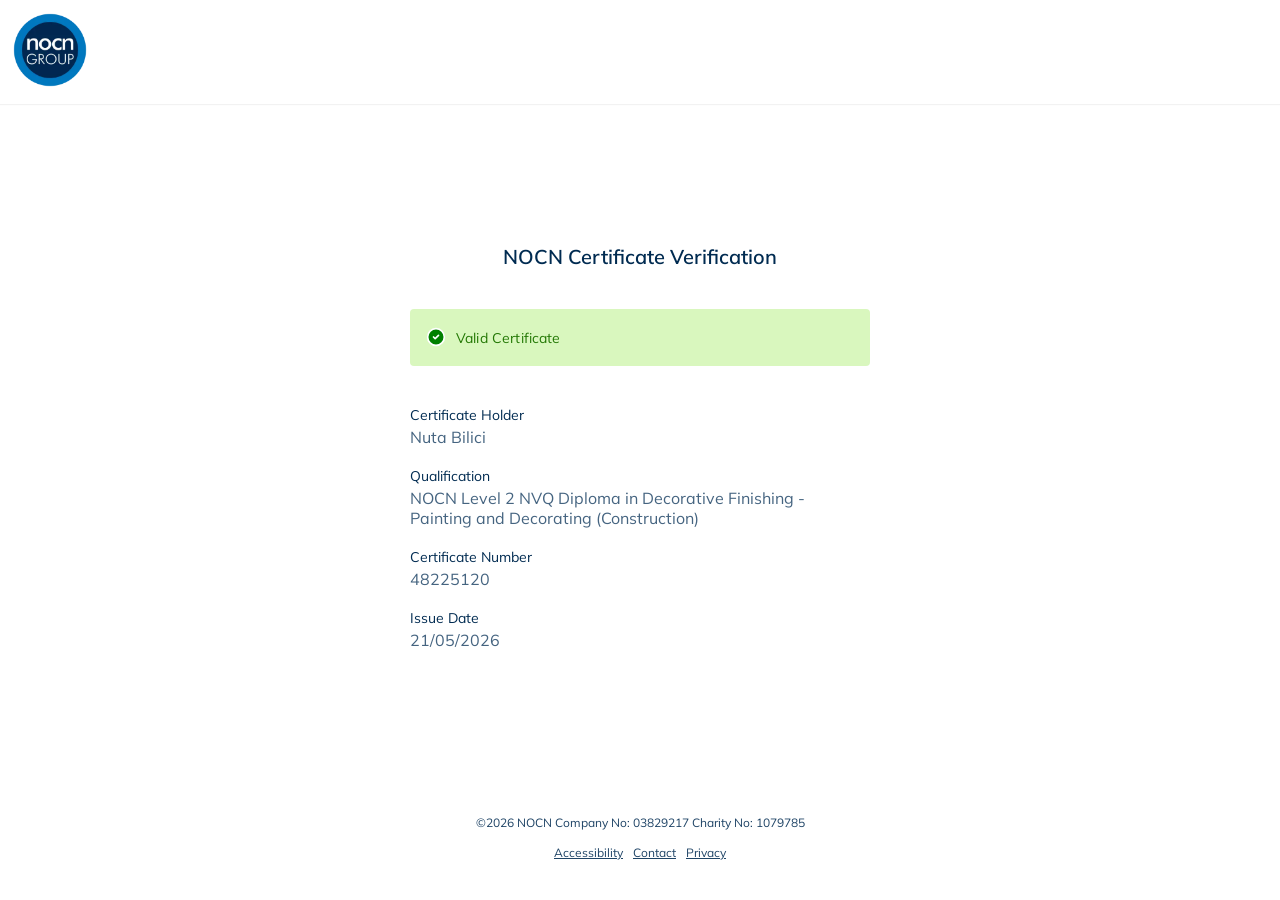
==== index.html @ 8bbffbc4 "first commit" ====
<!doctype html>
<html lang="en">

<head>
    <meta charset="utf-8">
    <meta name="viewport" content="width=device-width, initial-scale=1">
    <meta http-equiv="Cache-control" content="no-cache, no-store, must-revalidate">
    <meta http-equiv="Pragma" content="no-cache">

    <!-- CSRF Token -->
    <meta name="csrf-token" content="IvjKAOnIkhlOP3NR6N7XHKXRZJuuLX3iKxzXqNCx">

    <title>NOCN Hub</title>

    <meta name="theme-color" content="#000000" />
    <meta name="description" content="NOCN Hub" />
    <link rel="apple-touch-icon" href="logo192.png" />

    <!--
      manifest.json provides metadata used when your web app is installed on a
      user's mobile device or desktop. See https://developers.google.com/web/fundamentals/web-app-manifest/
    -->
    <link rel="manifest" href="https://nocn.org/manifest.json?v=1782245335" crossorigin=""/>

    <!-- Scripts -->
    <!-- <link rel="modulepreload" as="script" href="https://nocn.org/build/assets/main-DvKfc2eY.js" /> -->
    <!-- <script type="module" src="https://nocn.org/build/assets/main-DvKfc2eY.js"></script> -->
    <!-- Fonts -->
    <link rel="dns-prefetch" href="//fonts.gstatic.com">
    <link href="https://fonts.googleapis.com/css?family=Nunito" rel="stylesheet">

    <!-- Favicon -->
    <link rel="icon" href="https://nocn.org/favicon.ico" type="image/x-icon" />

    <!-- Styles -->
    <link rel="stylesheet" href="css/main-Cg-nZKky.css" />
    <link rel="stylesheet" href="css/global-e8cpUmUh.css" />
    <link rel="stylesheet" href="css/index-B5WuNk6I.css">
</head>

<body>
    <noscript>You need to enable JavaScript to run this app.</noscript>

    <div id="root">
        <div class="tw-flex tw-min-h-screen tw-flex-col">
            <div class="certificate-logo"><a href="/dashboard"><img src="/images/logoNOCN2022-KXe0ANKP.webp"
                        alt="corporative NOCN logo"></a></div>
            <div class="certificate-wrapper">
                <div class="certificate-content">
                    <h3 class="pagetitle certificate-pagetitle">NOCN Certificate Verification</h3>
                    <div>
                        <div class="alert-container alert-container-success">
                            <div class="icon"><svg xmlns="http://www.w3.org/2000/svg" width="20" height="20"
                                    viewBox="0 0 24 24" fill="green" stroke="white" stroke-width="2"
                                    stroke-linecap="round" stroke-linejoin="round"
                                    class="lucide lucide-circle-check tw-mx-auto">
                                    <circle cx="12" cy="12" r="10"></circle>
                                    <path d="m9 12 2 2 4-4"></path>
                                </svg></div>
                            <div class="alert-text">Valid Certificate</div>
                        </div>
                        <p class="field-name">Certificate Holder</p>
                        <p class="field-data">Nuta Bilici</p>
                        <p class="field-name">Qualification</p>
                        <p class="field-data">NOCN Level 2 NVQ Diploma in Decorative Finishing - Painting and Decorating (Construction)</p>
                        <p class="field-name">Certificate Number</p>
                        <p class="field-data">48225120</p>
                        <p class="field-name">Issue Date</p>
                        <p class="field-data">21/05/2026</p>
                    </div>
                </div>
            </div>
            <footer class="footer-clean-footer">
                <div class="footer-clean-wrapper">
                    <div class="footer-clean-footer-info">
                        <p class="footer-clean-company-info">©2026 NOCN Company No: 03829217 Charity No: 1079785</p>
                    </div>
                    <div class="footer-clean-legal-links"><a href="https://cpcs.nocn.org.uk/accessibility/"
                            target="_blank" rel="noopener noreferrer"
                            class="footer-clean-legal-links-anchor">Accessibility</a><a
                            href="https://www.nocn.org.uk/contact" target="_blank" rel="noopener noreferrer"
                            class="footer-clean-legal-links-anchor">Contact</a><a
                            href="https://cpcs.nocn.org.uk/privacy/" target="_blank" rel="noopener noreferrer"
                            class="footer-clean-legal-links-anchor">Privacy</a></div>
                </div>
            </footer>
            <div data-rht-toaster="" class="tw-z-50"
                style="position: fixed; z-index: 9999; inset: 16px; pointer-events: none;"></div>
            <div data-rht-toaster="" class="tw-z-50"
                style="position: fixed; z-index: 9999; inset: 16px; pointer-events: none;"></div>
        </div>
    </div>

    <!-- <script src="https://cc.cdn.civiccomputing.com/9/cookieControl-9.x.min.js"></script> -->
</body>

</html>
---- css/main-Cg-nZKky.css ----
@charset "UTF-8";@font-face{font-family:Mulish;src:url(../fonts/Mulish-VariableFont_wght-ChnKYEob.ttf) format("truetype");font-weight:400}body{font-family:Mulish,sans-serif;margin:0;-moz-osx-font-smoothing:grayscale;font-synthesis:none}.hub-page{flex:1}.container{box-sizing:border-box;margin:auto;max-width:1440px;padding:10px 15px;width:100%}#main{background-color:#ebebeb}.content-width{margin:auto;max-width:940px}.content-small-width{margin:auto;max-width:675px}#login{height:100vh;display:flex;flex-direction:column}.button{-webkit-appearance:button;background-color:#f57e20;border:none;border-radius:10px;box-shadow:0 3px 10px #00000040;color:#fff;display:block;font-family:Mulish;font-weight:700;font-variation-settings:"wght" 600;height:45px;margin:15px auto;max-width:400px;min-width:121px;outline:none;padding:0;width:100%}.button:not(:disabled){cursor:pointer}.button:disabled{background-color:#8a8a8f}.button::-moz-focus-inner{border:0}.button.back{background-color:#0076be}.button.no-style{border:none;background:none;box-shadow:none;height:auto;margin:auto 0!important;max-width:none;min-width:auto!important;outline:none;padding:5px;width:auto;color:#001629}.button a{align-items:center;border-radius:10px;color:#fff;display:flex;height:100%;justify-content:center;text-decoration:none;width:100%}@media screen and (min-width:768px){.button{max-width:170px;margin:15px 0}.button.auto-margin{margin-left:auto;margin-right:auto}}.card-element{align-items:flex-start;background-color:#fff;border:1px solid rgba(151,151,151,.3);display:flex;justify-content:space-between;padding:17px 21px 23px}.card-element .card-content{margin-right:40px;height:100%;display:flex;flex-direction:column;justify-content:space-between}.card-element .card-content h4{margin:0;font-family:Mulish;font-weight:700;font-variation-settings:"wght" 600;font-size:16px}.card-element .card-content p{margin:15px 0;font-size:14px}.card-element .card-content a{border-radius:3px;color:#0076be;line-height:17px;padding:10px 5px;text-decoration:none;transition:background-color .3s ease;width:-moz-max-content;width:max-content}.card-element .card-content a:hover{background-color:#eaeaea88;transition:background-color .3s ease}.card-element .image{border-radius:50%;height:48px;-o-object-fit:cover;object-fit:cover;width:48px}@media screen and (min-width:768px){.card-element{align-items:center}.card-element .card-content h4{margin-bottom:auto}.card-element .image{height:95px;width:95px}}.banner-content{align-items:center;color:#fff;display:flex;justify-content:center}.banner-content p{font-weight:700;overflow:hidden;text-overflow:ellipsis}.banner-content button{font-size:13px;height:30px;margin:10px 15px;min-width:90px;width:90px}.notif-wrapper{color:#001629}.notif-wrapper p{margin:0}.notif-wrapper .title{align-items:center;display:flex;justify-content:space-between;padding:10px 20px}.notif-wrapper .title span{align-items:center;color:#fff;background-color:#f57e20;border-radius:3px;display:flex;font-weight:600;justify-content:center;min-height:24px;min-width:24px}.notif-wrapper .notification-item{border-top:1px solid rgba(151,151,151,.3);padding:24px 20px}.notif-wrapper .notification-item p{margin:3px 0}.notif-wrapper .item-title{font-weight:700}.notif-wrapper .item-content{font-size:15px}.notif-wrapper .item-time{color:#8a8a8f;font-size:13px}.notif-wrapper .link{align-items:center;border-top:1px solid rgba(151,151,151,.3);bottom:15px;color:#0076be;display:flex;justify-content:center;left:15px;padding:20px;position:absolute;right:15px;text-decoration:none}@media screen and (min-width:768px){.notif-wrapper{background-color:#fff;box-shadow:0 4px 10px #0003;border-radius:8px}.notif-wrapper .link{position:relative;left:0;right:0;bottom:0}}.modal-content{color:#000f30;font-weight:600;line-height:24px}.modal-content h1{font-family:Mulish;font-weight:700;font-variation-settings:"wght" 600;font-size:26px;line-height:30px;text-align:center}.modal-content span{display:inline-block;margin:5px 0}.modal-content h4{font-family:Mulish;font-weight:700;font-variation-settings:"wght" 600}.modal-content a{color:#0076be}@media screen and (min-width:768px){.modal-content h1{font-size:52px;line-height:56px}}.counter-component{align-items:center;display:flex;justify-content:space-between}.counter-component .counter-display{padding:5px}.checkbox-label{position:relative}.checkbox-label>span{display:block;margin-left:25px;padding-left:10px;margin-top:5px}.checkbox-label>span:after{background:none;border-bottom:solid 3px #ffffff;border-left:solid 3px #ffffff;content:"";display:flex;height:5px;left:6px;position:absolute;top:7px;transform:rotate(-45deg) scale(0);transform-origin:center center;transition:transform .1s ease,opacity .1s ease;width:13px;cursor:pointer}.checkbox-label input[type=checkbox]{-webkit-appearance:none;-moz-appearance:none;appearance:none;border:2px solid rgba(151,151,151,.3);border-radius:2px;cursor:pointer;height:20px;width:20px;position:absolute;transition:all .5 ease}.checkbox-label input[type=checkbox]:focus{border-color:#f57e20}.checkbox-label input[type=checkbox]:checked{background-color:#f57e20;border-color:#f57e20}.checkbox-label input[type=checkbox]:checked+span:after{opacity:1;transform:rotate(-45deg) scale(.8)}.checkbox-label a{color:#00a7b8;font-weight:600}.error-wrapper{margin-top:5px}.error-wrapper svg{margin-right:10px}.error-wrapper p{margin-top:0;color:#d0021b;font-size:14px}.success-wrapper{margin-top:5px}.success-wrapper svg{margin-right:10px}.success-wrapper p{margin-top:0;color:green;font-size:14px}.radio-label{align-items:center;display:flex;justify-content:flex-start}.radio-label input[type=radio]{-webkit-appearance:none;-moz-appearance:none;appearance:none;border:2px solid rgba(151,151,151,.5);border-radius:50%;cursor:pointer;height:20px;margin:0 10px 0 0;outline:none;position:relative;width:20px}.radio-label input[type=radio]:checked:after{background-color:#f57e20;border-radius:50%;content:"";display:inline-flex;height:12px;left:2px;position:absolute;top:2px;width:12px}.radio-label span{padding-left:10px}.select{position:relative;display:inline-block;width:100%}.select select{display:inline-block;width:100%;cursor:pointer;padding:10px 15px;outline:0;border:none;border-radius:0;background:#ebebeb;-webkit-appearance:none;-moz-appearance:none;appearance:none;height:48px}.select select::-ms-expand{display:none}.select select:disabled{opacity:.5;pointer-events:none}.select select.error-message{border:1px solid #d0021b}.select .select-arrow{position:absolute;top:45px;right:15px;width:0px;height:0px;border:solid #000000;border-width:0 3px 3px 0;display:inline-block;padding:3px;transform:rotate(45deg);-webkit-transform:rotate(45deg)}.select select:disabled~.select-arrow{border-top-color:#ebebeb}.file-input{margin-bottom:14px}.file-input input[type=file]{display:none}.file-input .file-span{align-items:center;background-color:#0076be;border-radius:10px;box-shadow:0 3px 10px #00000059;color:#fff;cursor:pointer;display:flex;font-size:16px;justify-content:center;padding:9px 20px}.file-input .file-span:hover{background-color:#000f30}.file-input .file-span svg{margin-right:10px}.file-name{align-items:flex-start;border-bottom:1px solid #e0e0e0;color:#393939;display:flex;font-size:13px;justify-content:space-between;margin:0;padding:10px 5px}.file-name:first-of-type{margin-top:5px}.file-name.has-error{color:#d0021b}.file-name svg{cursor:pointer;font-size:16px;margin:0 5px;color:#d0021b}.remove-all-button{color:#d0021b}.drag-drop{box-sizing:border-box;background-color:#eaeaea;border:dashed #8a8a8f 2px;margin:0 auto;max-width:700px;padding:12px;width:100%}.drag-drop.in{background-color:#9797974d;border:dashed #8a8a8f 2px}.text-area{outline:none}.no-resizable{resize:none}.legacy-form:not(.create-event-form){width:100%}.legacy-form:not(.create-event-form)>*:not(.Row){margin:25px auto}.legacy-form:not(.create-event-form)>.TwoRows{grid-column-gap:30px}.legacy-form:not(.create-event-form)>.ThreeRows{margin:15px auto}.legacy-form:not(.create-event-form)>.Row,.legacy-form:not(.create-event-form)>.dropdown-container{margin:15px 0}.legacy-form:not(.create-event-form)>.Row{position:relative}.legacy-form:not(.create-event-form) label{font-size:14px;line-height:18px;position:relative}.legacy-form:not(.create-event-form) label:not(.checkbox-label):not(.radio-label){display:grid}.legacy-form:not(.create-event-form) input[type=number]::-webkit-outer-spin-button,.legacy-form:not(.create-event-form) input[type=number]::-webkit-inner-spin-button{-webkit-appearance:none;margin:0}.legacy-form:not(.create-event-form) input[type=number]{-moz-appearance:textfield}.legacy-form:not(.create-event-form) input:not([type=checkbox]):not([type=submit]):not([type=file]):not([type=radio]),.legacy-form:not(.create-event-form) textarea{background-color:#ebebeb;border:1px solid #ebebeb;padding:0 15px;height:48px;display:inline-block;font-size:14px;line-height:18px}.legacy-form:not(.create-event-form) input:not([type=checkbox]):not([type=submit]):not([type=file]):not([type=radio]):focus,.legacy-form:not(.create-event-form) textarea:focus{outline:none}.legacy-form:not(.create-event-form) input:not([type=checkbox]):not([type=submit]):not([type=file]):not([type=radio])::-webkit-input-placeholder,.legacy-form:not(.create-event-form) textarea::-webkit-input-placeholder{color:#002b5180;font-family:Mulish;font-size:14px}.legacy-form:not(.create-event-form) input:not([type=checkbox]):not([type=submit]):not([type=file]):not([type=radio]):-moz-placeholder,.legacy-form:not(.create-event-form) textarea:-moz-placeholder{color:#002b5180;font-family:Mulish;font-size:14px}.legacy-form:not(.create-event-form) input:not([type=checkbox]):not([type=submit]):not([type=file]):not([type=radio])::-moz-placeholder,.legacy-form:not(.create-event-form) textarea::-moz-placeholder{color:#002b5180;font-family:Mulish;font-size:14px}.legacy-form:not(.create-event-form) input:not([type=checkbox]):not([type=submit]):not([type=file]):not([type=radio]):-ms-input-placeholder,.legacy-form:not(.create-event-form) textarea:-ms-input-placeholder{color:#002b5180;font-family:Mulish;font-size:14px}.legacy-form:not(.create-event-form) input:not([type=checkbox]):not([type=submit]):not([type=file]):not([type=radio]).error-message,.legacy-form:not(.create-event-form) textarea.error-message{border:1px solid #d0021b}.legacy-form:not(.create-event-form) textarea{height:200px;padding:15px}.legacy-form:not(.create-event-form) .input-title{font-family:Mulish;font-weight:700;font-variation-settings:"wght" 600;font-size:14px;line-height:18px;padding-left:15px;margin-bottom:10px;margin-top:0;min-height:18px}.legacy-form:not(.create-event-form) .input-icon{background-color:#ebebeb;border:none;cursor:pointer;font-size:20px;height:48px;outline:none;position:absolute;right:1px;top:29px;width:50px}.legacy-form:not(.create-event-form) .input-icon:hover{background-color:#d8d8d8}.legacy-form:not(.create-event-form).auto-margin{margin-left:auto;margin-right:auto}@media screen and (min-width:768px){.legacy-form:not(.create-event-form)>*{max-width:none}}.textInput,.textAreaInput{justify-self:stretch;font-family:Mulish}.backend-message{align-items:flex-start;display:flex;justify-content:flex-start}.backend-message span{display:inline-block;margin-left:10px}.backend-message svg{color:#3ec462;font-size:20px}.backend-message svg.error-icon{color:#d0021b}.container .root .search-item .search-icon{background:url(../images/search_icon-D1pLUvwS.svg);background-size:cover;display:inline-block;height:15px;left:30px;position:absolute;top:22px;vertical-align:middle;width:15px}.confirm-payment-modal{text-align:center}.confirm-payment-modal h2{margin-top:0}.confirm-payment-modal .button{margin:25px auto}.decline-test-modal h2{margin-top:0}.decline-test-modal .button{margin:25px 25px 25px auto}.decline-test-modal textarea{width:95%;border:2px solid #000000;border-radius:10px;padding:1rem}.decline-test-modal label{display:block;text-align:left;margin-bottom:1rem;font-weight:900}.confirm-submit-test-modal{text-align:center}.confirm-submit-test-modal h2{margin-top:0}.confirm-submit-test-modal div .buttons{display:flex;justify-content:space-around;margin:1rem 1rem 0}.modal--inactive-user h2{margin-top:0;text-align:center}.modal--inactive-user p{margin-top:25px;text-align:center}.modal--inactive-user .button{margin:25px auto!important}.logout-modal{text-align:center}.logout-modal h2{margin-top:0}.order-container .pagetitle{margin-bottom:20px}.order-container .order-row{display:flex;align-items:center;justify-content:space-between;padding-top:15px}.order-container .order-row span:first-child{max-width:70%}.order-container .credit-note-row{color:#3ec462}.order-container .total-order{border-top:1px solid rgba(151,151,151,.3);font-weight:700;margin:15px 0}.order-container .apply-credit-notes{margin:2rem 0;font-weight:800;cursor:pointer;color:#0076be}.order-container .apply-credit-notes:hover{text-decoration:underline}.order-container .button{max-width:400px;margin:25px auto}.stripe-form .StripeElement{background-color:#ebebeb;padding:15px}.stripe-form .error{margin-bottom:5px}.stripe-form .error .StripeElement{border:1px solid #d0021b}.popover{background-color:#ebebeb;box-shadow:0 7px 10px 2px #0006;box-sizing:border-box;display:none;height:100%;min-height:calc(100vh - 170px);inset:108px 0 0;padding:15px;position:absolute;z-index:2}.popover .content-wrap{background-color:#fff;border:1px solid rgba(151,151,151,.3);height:100%}@media screen and (min-width:768px){.popover{background-color:#fff;border-radius:8px;box-shadow:0 4px 10px #0003;left:-214px;max-height:500px;min-height:auto;padding:0;top:calc(100% + 15px);width:260px}.popover:after{border-bottom:8px solid #ffffff;border-left:5px solid transparent;border-right:5px solid transparent;content:"";height:0;left:calc(100% - 27px);position:absolute;top:-8px;width:0}.popover .content-wrap{border-radius:8px;border:none}}.steps-wrap{display:flex;max-width:940px;margin:30px auto 50px;justify-content:space-between}.steps-wrap .form-step{display:flex;flex-direction:column;align-items:center;position:relative}.steps-wrap .form-step:first-of-type .step:before{content:none}.steps-wrap .form-step .step{align-items:center;background-color:#ebebeb;border-radius:50%;color:#fff;display:flex;height:36px;justify-content:center;margin-bottom:10px;width:36px}.steps-wrap .form-step .step:before{content:"";height:3px;background-color:#ebebeb;position:absolute;width:calc(100% - 36px);left:calc(-50% + 18px)}.steps-wrap .form-step :not(.step){display:none;color:#ebebeb;font-family:Mulish;font-weight:700;font-variation-settings:"wght" 600;font-size:12px;text-align:center}.steps-wrap .form-step.filled .step{background-color:#00a7b8}.steps-wrap .form-step.filled .step:before{background-color:#00a7b8}.steps-wrap .form-step.filled :not(.step){color:#00a7b8}@media(min-width:768px){.steps-wrap .form-step :not(.step){display:inline}}@media(min-width:992px){.steps-wrap .form-step :not(.step){font-size:14px}}.TwoRows,.Row,.ThreeRows{display:flex;flex-direction:column}.RowAlignEnd{display:flex;justify-content:center}@media screen and (min-width:768px){.TwoRows{display:grid;grid-template-columns:1fr 1fr;align-items:flex-start;grid-column-gap:20px}.ThreeRows{display:grid;grid-template-columns:1fr 1fr 1fr;grid-column-gap:20px}.Row{display:grid;grid-template-columns:1fr}.RowAlignEnd{display:grid;grid-template-columns:1fr;justify-items:end}}.container .root{width:100%;margin-bottom:20px}.container .root .search-item{padding:0 10px;position:relative}.container .root .search-item .search-field{background-color:#ebebeb;border:0px solid;border-radius:30px;box-sizing:border-box;height:40px;margin:10px 0;min-width:300px;outline:none;padding:20px 10px 20px 50px!important;position:relative;width:100%}.container .root .search-item .search-icon{background:url(../images/search_icon-D1pLUvwS.svg);background-size:cover;display:inline-block;height:15px;left:30px;position:absolute;top:22px;vertical-align:middle;width:15px}.container .titleSection{display:flex;flex-direction:column;background-color:#fff}.container .titleSection.true{background-color:#ebf4fa}.container .titleSection.true .pagetitle{font-family:Mulish}.container .titleSection .pagetitle{margin:15px 10px}.container .titleSection .title-wrapper{align-items:center;display:flex;justify-content:left}.container .titleSection .download-icon{color:#000000c4;cursor:pointer;padding:10px}.container .paper{width:calc(100vw - 30px);overflow-x:auto;overflow-y:inherit}.container thead th{border:none;font-family:Mulish;font-weight:700;font-variation-settings:"wght" 600;font-size:15px;padding:5px;position:relative}.container thead th:not(:first-of-type){min-width:150px}.container thead th:not(:first-of-type) span{color:#000f30!important}.container thead th:first-of-type{min-width:250px;padding:5px 15px}.container thead th:first-of-type span{min-width:auto}.container thead .tooltip:before{content:"";height:0px;width:0px;position:relative;border-right:solid 8px transparent;border-left:solid 8px transparent;border-bottom:solid 8px #ffffff;position:absolute;bottom:100%;left:calc(50% - 6px)}.container thead .tooltip{background-color:#fff;box-shadow:1px -3px 7px 1px #42424240;border-radius:3px;padding:3px;position:absolute;top:100%}.container thead .tooltip span{font-size:12px}.container thead .link svg{color:#00a7b8}.container tbody tr td:not(:first-of-type){padding-left:5px}.container tbody tr td .table-icon{margin-left:8px}.container tbody tr td .subText{color:#c8cbcf;margin-left:4px}.container tbody a{color:#000f30;font-size:16px}.container .table-selectable thead tr th:first-child,.container .table-selectable tbody tr td:first-child{width:4em;min-width:4em;max-width:4em;word-break:break-all}@media screen and (min-width:768px){.container .paper{width:100%}.container .titleSection{display:grid;grid-gap:10px;grid-template-columns:2fr 1fr;padding:15px 20px;justify-content:start;align-items:center}.container .titleSection .pagetitle{margin-left:0}.container thead tr{display:table-row}.container thead th:not(:first-of-type){min-width:auto}.container tbody tr{display:table-row;height:50px}.container tbody tr:hover{background-color:#e6f1f9}.container tbody colgroup{display:contents;vertical-align:middle}.container tbody colgroup td:first-of-type{width:180px}.container tbody colgroup td:first-of-type:before{content:none}.container tbody colgroup td:first-of-type:after{content:none}.container .modules-table thead th:last-of-type{display:table-cell}.container .modules-table tbody tr{display:table-row}.container .modules-table tbody tr a.link{border-right:1px solid #ffffff;padding-left:10px}}@media screen and (min-width:992px){.container .paper{margin-top:0}}.pagetitle{color:#0076be;margin:0;font-family:Mulish;font-weight:700;font-variation-settings:"wght" 600;font-size:20px}.pagetitle.invert{color:#fff}.page-subtitle{color:#001629;font-size:16px;margin:15px auto;max-width:940px;text-align:center;padding:0 15px}.page-subtitle.invert{color:#fff}.page-subtitle .link{color:#0076be;text-decoration:none;transition:background-color .3s ease;padding:10px 5px}.page-subtitle .link:hover{background-color:#eaeaea88;transition:background-color .3s ease}.toggle-text-wrapper .button{color:#0076be;text-decoration:underline}.toggle-text-wrapper pre{font-size:16px;font-family:Mulish;white-space:-moz-pre-wrap;white-space:-o-pre-wrap;white-space:pre-wrap;word-wrap:break-word}header .fa-search{color:#fff;font-size:16px;border:1px solid #ffffff;padding:12px;border-radius:50%}@media screen and (min-width:768px){header .search{align-items:center;display:flex;justify-content:flex-end}}header .menu-burger{-webkit-appearance:none;-moz-appearance:none;appearance:none;display:inline-block;cursor:pointer;background:no-repeat;border:none;margin-left:15px;outline:none}header .menu-burger .bar{background-color:#fff;height:3px;transition:all .5s ease;width:24px}header .menu-burger .bar+.bar{margin-top:5px}header .menu-wrap{background-color:#0076be;height:calc(100vh - 108px);inset:100% 0 0;position:absolute;width:100%;display:none}header .menu-wrap.empty{background-color:transparent}header .menu-container{padding-top:0}header .header-menu{align-items:center;display:flex;flex-direction:column;padding-top:20px}header .header-menu a{color:#fff;margin:8px 0;padding:10px;text-decoration:none;opacity:.6}header .header-menu a.active{opacity:1}@media screen and (min-width:768px){header .menu-burger{display:none}header .menu-wrap{display:block;height:auto;min-height:56px;position:inherit;top:0}header .menu-container{padding-bottom:0}header .header-menu{flex-direction:row;padding-top:0}}header.absolute-header .profile,header.absolute-header .contact{display:none}header .user-info{align-items:center;display:flex;justify-content:flex-end}header .user-info .icon-buttons{background:none;border:none;color:#fff;cursor:pointer;outline:none}header .user-info .show-popover+.popover{z-index:3;display:block}header .notifications.have-notifications:before{content:"";width:8px;height:8px;display:inline-block;background-color:#f57e20;border-radius:50%;position:absolute;right:71px}header .notifications .icon-buttons{font-size:22px}header .basket{display:none}header .basket .notifications:before{display:none}header .basket .notifications span{align-items:center;background-color:#f57e20;border-radius:50%;display:flex;font-size:12px;font-weight:700;height:18px;justify-content:center;left:55%;position:absolute;top:5%;width:18px}header .basket .link{align-items:center;display:flex;justify-content:center}header .profile{align-items:center;background-color:#000f30;display:none;height:100%;justify-content:flex-start;left:0;position:absolute;right:0;top:calc(100% + 100vh - 278px);font-size:22px;z-index:2}header .profile .icon-buttons{display:flex;margin-left:20px}header .profile .icon-buttons.show-popover{color:#001629;z-index:4}header .profile .icon-buttons p{align-items:flex-start;display:flex;flex-direction:column;justify-content:center;margin:0}header .profile img{border:1px solid #ffffff;border-radius:50%;height:50px;margin-right:15px;-o-object-fit:cover;object-fit:cover;width:50px}header .profile .popover{top:auto}header .contact{display:none;left:10px;position:absolute;right:10px;text-align:center;top:calc(100% + 100vh - 370px);z-index:1}header.login-header .contact{display:block;position:relative}header.login-header .contact .button{min-width:100px}@media screen and (min-width:768px){header .user-info>div{margin-left:25px}header .user-info .icon-buttons{border-radius:50%;height:47px;width:47px}header .notifications{position:relative}header .notifications.have-notifications:before{left:55%;top:20%}header .profile,header .contact{height:auto;display:inline-block;left:auto;padding-bottom:0;padding-top:0;position:relative;right:auto;top:0}header .basket{display:inline-block}header .profile{line-height:0;background:none}header .profile .icon-buttons{border:none;line-height:0;margin-left:0;padding:0}header .profile .icon-buttons p{display:none}header .profile img{height:45px;width:45px}header .profile .popover{top:calc(100% + 15px)}header.login-header .contact .button{min-width:121px}}header{color:#fff;position:relative}header .top-container{display:flex;align-items:center;justify-content:space-between}header .top-container>*{flex:1 0 33%}header .logo{align-items:center;display:flex;justify-content:center}header .logo a{display:inline-block}header .logo img{height:auto;max-width:70px;width:100%}header.login-header>*{flex:1 0 50%}header.login-header .logo{justify-content:flex-start}header.login-header .contact{left:0;right:0}header.login-header .user-info>div{margin-left:25px}header.login-header .top-container>*{flex:auto}@media screen and (min-width:768px){header .top-container{position:relative;align-items:stretch;display:grid;grid-template-columns:220px 2fr 1fr;grid-template-rows:115px;grid-template-areas:"logo search user-info"}header .search{grid-area:search}header .logo{grid-area:logo;justify-content:flex-start;left:0;right:0;z-index:2}header .logo img{max-width:120px}header .user-info{grid-area:user-info}header .header-menu{grid-area:menu}}footer{background:linear-gradient(to bottom,#021628,#012c52);color:#fff;padding:10px 0}footer .container{align-items:center;display:flex;flex-direction:column}footer .container>*{margin:10px 0}footer a{color:#fff;text-decoration:none}footer .logo{height:auto;width:100px;order:2}footer .footer-info{align-items:center;display:flex;flex-wrap:wrap;font-size:12px;justify-content:space-evenly;order:3}footer .footer-info p{margin:0;padding:5px 10px}footer .legal-links{display:inline-flex;flex-wrap:wrap;order:0}footer .legal-links a{box-sizing:border-box;flex:1 0 50%;font-size:13px;padding:5px;text-align:center}footer .socials{text-align:center;order:1}footer .socials p{margin-top:0;margin-bottom:10px}footer .socials a{margin:0 5px}@media screen and (min-width:768px){footer .container{align-items:flex-end;display:grid;grid-template-columns:1fr 400px}footer .logo{order:0}footer .footer-info{order:1}footer .legal-links{order:2;flex-wrap:nowrap;display:inline}footer .legal-links a{flex:auto;padding:0;text-align:left}footer .legal-links a+a{margin-left:20px}footer .socials{justify-self:flex-end;order:3;text-align:left}footer .socials p{margin-left:5px}}@media screen and (min-width:992px){footer .container{grid-template-columns:1fr 400px}footer .footer-info{justify-content:space-between}footer .footer-info p{padding:0 5px}}@media screen and (min-width:1200px){footer .container{grid-template-columns:140px 400px auto 220px}footer .legal-links{text-align:right}}.content-container{background-color:#eaeaea;padding:30px 0}.content-container .FormContainer{width:100%}.content-container .pagetitle{margin:20px auto 25px;text-align:center}.content-container .subtitle{text-align:center;margin:15px auto;max-width:550px}.content-container .container{min-height:400px;border:1px solid rgba(151,151,151,.3);background-color:#fff}@media screen and (min-width:768px){.content-container .container{min-height:600px}.content-container .FormContainer{margin:auto;max-width:550px}}.content-wrap.white-wrap{min-height:400px;border:1px solid rgba(151,151,151,.3);background-color:#fff;padding:10px 15px}.content-wrap.white-wrap .pagetitle{margin:20px auto 25px;text-align:center}.content-wrap.white-wrap .subtitle{text-align:center;margin:15px auto;max-width:940px}@media screen and (min-width:768px){.content-wrap.white-wrap{min-height:600px}}.homepage-screen .primary-content{text-align:center}.homepage-screen .secondary-content .button{margin:15px auto}.login-screen .FormContainer{display:flex;flex-direction:column}.login-screen .Row{position:relative}.login-screen .Row:nth-of-type(1){order:0}.login-screen .Row:nth-of-type(2){order:1}.login-screen .Row:nth-of-type(3){margin:0;order:2}.login-screen .Row:nth-of-type(4){order:4;text-align:center}.login-screen .Row:nth-of-type(4) .link{color:#0076be;text-align:center;text-decoration:none}.login-screen .Row:nth-of-type(5){margin-bottom:0;order:3}@media screen and (min-width:768px){.login-screen .container{min-height:600px}.login-screen .FormContainer{display:block;margin:auto;width:550px}.login-screen .Row:nth-of-type(3){display:inline-block;width:50%}.login-screen .Row:nth-of-type(4){display:inline-block;width:50%;order:3;text-align:right}.login-screen .Row:nth-of-type(4) .link{text-align:right}.login-screen .Row:nth-of-type(5){order:4}}.validation-list{list-style:none;padding:0}.validation-list li{display:flex;align-items:center;justify-content:flex-start}.validation-list li:before{content:"•";color:#00a7b8;font-weight:700;display:inline-block;width:1em}.validation-list li p{margin:10px 0}.validation-list li.valid{opacity:.4}.valid-password{align-items:center;display:flex;justify-content:flex-start}.valid-password svg{color:#3ec462;font-size:20px}.valid-password span{display:inline-block;margin-left:10px}.confirm-icon{color:#3ec462;font-size:20px;position:absolute;right:16px;top:40px}.confirm-icon .error-icon{color:#d0021b}.basket-container .order-info{background-color:#fff;border:1px solid rgba(151,151,151,.3);margin-top:20px;padding:10px 20px}.basket-container .order-info button{margin-top:25px;max-width:400px}.basket-container .basket-content{margin-top:35px}.basket-container .basket-content .pagetitle span{font-family:Mulish}.basket-container .basket-content .basket-info+.basket-info{border-top:1px solid rgba(151,151,151,.3)}.basket-container .basket-wrapper{margin-top:20px;background-color:#fff;border:1px solid rgba(151,151,151,.3);padding:0 20px}.basket-container .basket-spinner{color:#000f30;display:block;font-size:50px;margin:auto}@media screen and (min-width:768px){.basket-container .basket-content{margin-top:0}.basket-container>.container{display:grid;grid-column-gap:35px;grid-template-columns:1fr 1fr}.basket-container>.container .basket-content{grid-row:1}}.register-container .primary-content{text-align:center}.cwa-individual-student .FormContainer .Row,.cwa-individual-student .FormContainer .TwoRows,.cwa-individual-student .FormContainer .ThreeRows{margin:15px 0}.cwa-individual-student .FormContainer .Row>*+*,.cwa-individual-student .FormContainer .TwoRows>*+*{margin-top:15px}.cwa-individual-student .FormContainer .radio{margin:10px 0 10px 13px}.cwa-individual-student .FormContainer .add-student{background:transparent;border:none;box-shadow:none;color:#0076be;outline:none}.cwa-individual-student .FormContainer .delete-row{margin:0}.cwa-individual-student .FormContainer .delete-row .delete-student{background:transparent;border:none;box-shadow:none;color:#d0021b;margin-bottom:0;margin-left:auto;margin-top:0!important;text-align:right;outline:none}@media screen and (min-width:768px){.cwa-individual-student .FormContainer .submit-row{margin:15px auto}.cwa-individual-student .FormContainer .submit-row button+button{margin-left:auto}.cwa-individual-student .FormContainer .TwoRows>*+*{margin-top:0}.cwa-individual-student .FormContainer .add-student{margin-left:0}}.forename-list{display:grid;grid-template-columns:1fr;margin:30px auto;max-width:770px;grid-row-gap:20px;grid-column-gap:10px}.forename-list .student{color:#000f30}@media screen and (min-width:550px){.forename-list{grid-template-columns:1fr 1fr}}@media screen and (min-width:768px){.forename-list{grid-template-columns:1fr 1fr 1fr}}.error-message-row{margin:30px auto;max-width:940px}.resubmission-wrap{margin:30px auto;max-width:500px}.resubmission-wrap label{margin:.67em 0;max-width:-moz-max-content;max-width:max-content}.comment-wrap{margin:30px auto;max-width:500px}.comment-wrap label{display:grid}.comment-wrap textarea{margin-top:4px;font-family:Mulish;resize:vertical}.navigation{margin:15px auto;max-width:940px}@media screen and (min-width:768px){.navigation button+button{margin-left:auto}}.cwa-confirmation .file-wrapper{max-width:500px;margin:25px auto}.cwa-confirmation .RowAlignEnd{max-width:670px;margin:auto}.cwa-confirmation .error-wrapper p{margin:15px auto;text-align:center}.cpcs-confirmation .file-wrapper{max-width:500px;margin:25px auto}.cpcs-confirmation .RowAlignEnd{max-width:670px;margin:auto}.cpcs-confirmation .error-wrapper p{margin:15px auto;text-align:center}.cpcs-individual-student .selected-row p{margin:0;display:inline}.cpcs-individual-student .selected-row p:before{content:"";display:inline-block;width:4px;height:10px;border:solid #f57e20;border-width:0 2px 2px 0;transform:rotate(45deg);margin-right:10px;margin-left:4px}.cpcs-individual-student .selected-row p+p{margin-top:15px}.cpcs-individual-student .selected-row .cat-description{display:inline;margin-left:5px}.cpcs-individual-student .categories-list{margin-bottom:0}.cpcs-individual-student .categories-list svg{color:#f57e20;margin-right:8px}.marker-platform-questionnaire .counter-component{max-width:400px}.marker-platform-questionnaire .counter-component .counter-icon{font-size:24px}.marker-platform-questionnaire .counter-component .counter-display{background-color:#ebebeb;padding:10px 50px}.marker-platform-questionnaire .title-wrapper{display:flex;justify-content:flex-start}.marker-platform-questionnaire .title-wrapper h3.pagetitle{margin:0 auto 0 0!important;padding:20px 0 25px}.marker-platform-questionnaire .question-image{height:auto;max-width:100%;display:block;margin:0 auto;padding:2rem 0}.marker-platform-questionnaire .details-title{font-family:Mulish;font-size:20px;margin:20px 0 25px}.marker-platform-questionnaire .details-wrapper .scoring-values{color:#8a8a8f}.marker-platform-questionnaire .details-wrapper .scoring-values span:first-of-type{color:#000}.marker-platform-questionnaire .image-container :first-child{margin-bottom:24px}.marker-platform-questionnaire .details-container :nth-child(9){margin-bottom:24px}@media screen and (min-width:992px){.marker-platform-questionnaire .content-wrap{padding-left:45px;padding-right:45px}.marker-platform-questionnaire .pagetitle{text-align:left!important}.marker-platform-questionnaire .questionnaire-wrap{display:grid;grid-column-gap:45px;grid-template-columns:1fr 340px}.marker-platform-questionnaire .image-wrapper{height:-moz-fit-content;height:fit-content;position:sticky;top:0}.marker-platform-questionnaire .details-wrapper{border-left:1px solid #ebebeb;padding-bottom:30px;margin-bottom:25px;padding-left:45px}.marker-platform-questionnaire .details-title:first-of-type{margin-top:20px}.marker-platform-questionnaire .counter-component{max-width:230px}}.marker-platform-questionnaire .image-note{color:#8a8a8f}.marker-platform .nr-message{color:#d0021b}.marker-platform-confirmQA .link{border-radius:3px;color:#0076be!important;line-height:17px;padding:10px 5px;text-decoration:none;transition:background-color .3s ease;width:-moz-max-content;width:max-content}.marker-platform-confirmQA .link:hover{background-color:#eaeaea88;transition:background-color .3s ease}.marker-platform-confirmQA .d-flex{display:flex;justify-content:space-between}.marker-platform-confirmQA .d-flex.center{margin:auto;max-width:775px}.marker-platform-confirmQA .right-column{display:flex;justify-content:space-between;width:50%}.sage-payment .order-wrapper{max-width:600px;margin:55px auto}.sage-payment .order-row{display:flex;align-items:center;justify-content:space-between;padding-top:15px}.sage-payment .credit-note-row{color:#3ec462}.sage-payment .total-order,.sage-payment .order-title{font-weight:700;margin:15px 0}.sage-payment .total-order{border-top:1px solid rgba(151,151,151,.3)}.sage-payment .stripe-form{margin-top:35px}.sage-invoices .screen-title{margin:20px auto 25px;text-align:center}.invoices-tabs .invoices-spinner{color:#000f30;display:block;font-size:50px;margin:50px auto 25px}.invoices-tabs .order-container{background-color:#fff;border:1px solid rgba(151,151,151,.3);margin-bottom:25px;margin-top:20px;padding:20px}.invoices-tabs .primary-content{margin-bottom:25px}.invoices-tabs .primary-content .items{font-family:Mulish;font-weight:400;font-variation-settings:"wght" 400}.invoices-tabs .status{display:flex;align-items:center}.invoices-tabs .status:before{content:"";display:inline-block;background-color:#ff5660;width:8px;height:8px;border-radius:50%;margin-right:8px;margin-top:-3px}.invoices-tabs .status.current:before{background-color:#00a7b8}@media screen and (min-width:992px){.invoices-tabs .tab-content{display:flex;flex-direction:row-reverse;align-items:flex-start}.invoices-tabs .order-container{margin-bottom:20px;margin-left:25px;margin-top:0;min-width:230px}}@media screen and (min-width:1024px){.invoices-tabs .order-container{min-width:260px}}@media screen and (min-width:1200px){.invoices-tabs .order-container{min-width:350px}}.dlb-screen{position:absolute;top:0;right:0;width:100%;transition:all .25s cubic-bezier(0,0,.2,1) 10ms}.dlb-screen header{margin:0;background:#fff;color:#000}.dlb-screen-layout{padding:20px}.ecerts-screen table a{text-decoration:underline}.external-login-container .container{display:flex;justify-content:center;align-items:center}.external-login-container .container h1{margin-top:0}
---- css/global-e8cpUmUh.css ----
*,:before,:after{--tw-border-spacing-x: 0;--tw-border-spacing-y: 0;--tw-translate-x: 0;--tw-translate-y: 0;--tw-rotate: 0;--tw-skew-x: 0;--tw-skew-y: 0;--tw-scale-x: 1;--tw-scale-y: 1;--tw-pan-x: ;--tw-pan-y: ;--tw-pinch-zoom: ;--tw-scroll-snap-strictness: proximity;--tw-gradient-from-position: ;--tw-gradient-via-position: ;--tw-gradient-to-position: ;--tw-ordinal: ;--tw-slashed-zero: ;--tw-numeric-figure: ;--tw-numeric-spacing: ;--tw-numeric-fraction: ;--tw-ring-inset: ;--tw-ring-offset-width: 0px;--tw-ring-offset-color: #fff;--tw-ring-color: rgb(0 119 190 / .5);--tw-ring-offset-shadow: 0 0 #0000;--tw-ring-shadow: 0 0 #0000;--tw-shadow: 0 0 #0000;--tw-shadow-colored: 0 0 #0000;--tw-blur: ;--tw-brightness: ;--tw-contrast: ;--tw-grayscale: ;--tw-hue-rotate: ;--tw-invert: ;--tw-saturate: ;--tw-sepia: ;--tw-drop-shadow: ;--tw-backdrop-blur: ;--tw-backdrop-brightness: ;--tw-backdrop-contrast: ;--tw-backdrop-grayscale: ;--tw-backdrop-hue-rotate: ;--tw-backdrop-invert: ;--tw-backdrop-opacity: ;--tw-backdrop-saturate: ;--tw-backdrop-sepia: ;--tw-contain-size: ;--tw-contain-layout: ;--tw-contain-paint: ;--tw-contain-style: }::backdrop{--tw-border-spacing-x: 0;--tw-border-spacing-y: 0;--tw-translate-x: 0;--tw-translate-y: 0;--tw-rotate: 0;--tw-skew-x: 0;--tw-skew-y: 0;--tw-scale-x: 1;--tw-scale-y: 1;--tw-pan-x: ;--tw-pan-y: ;--tw-pinch-zoom: ;--tw-scroll-snap-strictness: proximity;--tw-gradient-from-position: ;--tw-gradient-via-position: ;--tw-gradient-to-position: ;--tw-ordinal: ;--tw-slashed-zero: ;--tw-numeric-figure: ;--tw-numeric-spacing: ;--tw-numeric-fraction: ;--tw-ring-inset: ;--tw-ring-offset-width: 0px;--tw-ring-offset-color: #fff;--tw-ring-color: rgb(0 119 190 / .5);--tw-ring-offset-shadow: 0 0 #0000;--tw-ring-shadow: 0 0 #0000;--tw-shadow: 0 0 #0000;--tw-shadow-colored: 0 0 #0000;--tw-blur: ;--tw-brightness: ;--tw-contrast: ;--tw-grayscale: ;--tw-hue-rotate: ;--tw-invert: ;--tw-saturate: ;--tw-sepia: ;--tw-drop-shadow: ;--tw-backdrop-blur: ;--tw-backdrop-brightness: ;--tw-backdrop-contrast: ;--tw-backdrop-grayscale: ;--tw-backdrop-hue-rotate: ;--tw-backdrop-invert: ;--tw-backdrop-opacity: ;--tw-backdrop-saturate: ;--tw-backdrop-sepia: ;--tw-contain-size: ;--tw-contain-layout: ;--tw-contain-paint: ;--tw-contain-style: }input:where([type=text]),input:where(:not([type])),input:where([type=email]),input:where([type=url]),input:where([type=password]),input:where([type=number]),input:where([type=date]),input:where([type=datetime-local]),input:where([type=month]),input:where([type=search]),input:where([type=tel]),input:where([type=time]),input:where([type=week]),select:where([multiple]),textarea,select{-webkit-appearance:none;-moz-appearance:none;appearance:none;background-color:#fff;border-color:#6b7280;border-width:1px;border-radius:0;padding:.5rem .75rem;font-size:1rem;line-height:1.5rem;--tw-shadow: 0 0 #0000}input:where([type=text]):focus,input:where(:not([type])):focus,input:where([type=email]):focus,input:where([type=url]):focus,input:where([type=password]):focus,input:where([type=number]):focus,input:where([type=date]):focus,input:where([type=datetime-local]):focus,input:where([type=month]):focus,input:where([type=search]):focus,input:where([type=tel]):focus,input:where([type=time]):focus,input:where([type=week]):focus,select:where([multiple]):focus,textarea:focus,select:focus{outline:2px solid transparent;outline-offset:2px;--tw-ring-inset: var(--tw-empty, );--tw-ring-offset-width: 0px;--tw-ring-offset-color: #fff;--tw-ring-color: #006cad;--tw-ring-offset-shadow: var(--tw-ring-inset) 0 0 0 var(--tw-ring-offset-width) var(--tw-ring-offset-color);--tw-ring-shadow: var(--tw-ring-inset) 0 0 0 calc(1px + var(--tw-ring-offset-width)) var(--tw-ring-color);box-shadow:var(--tw-ring-offset-shadow),var(--tw-ring-shadow),var(--tw-shadow);border-color:#006cad}input::-moz-placeholder,textarea::-moz-placeholder{color:#6b7280;opacity:1}input::placeholder,textarea::placeholder{color:#6b7280;opacity:1}::-webkit-datetime-edit-fields-wrapper{padding:0}::-webkit-date-and-time-value{min-height:1.5em;text-align:inherit}::-webkit-datetime-edit{display:inline-flex}::-webkit-datetime-edit,::-webkit-datetime-edit-year-field,::-webkit-datetime-edit-month-field,::-webkit-datetime-edit-day-field,::-webkit-datetime-edit-hour-field,::-webkit-datetime-edit-minute-field,::-webkit-datetime-edit-second-field,::-webkit-datetime-edit-millisecond-field,::-webkit-datetime-edit-meridiem-field{padding-top:0;padding-bottom:0}select{background-image:url("data:image/svg+xml,%3csvg xmlns='http://www.w3.org/2000/svg' fill='none' viewBox='0 0 20 20'%3e%3cpath stroke='%236b7280' stroke-linecap='round' stroke-linejoin='round' stroke-width='1.5' d='M6 8l4 4 4-4'/%3e%3c/svg%3e");background-position:right .5rem center;background-repeat:no-repeat;background-size:1.5em 1.5em;padding-right:2.5rem;-webkit-print-color-adjust:exact;print-color-adjust:exact}select:where([multiple]),select:where([size]:not([size="1"])){background-image:initial;background-position:initial;background-repeat:unset;background-size:initial;padding-right:.75rem;-webkit-print-color-adjust:unset;print-color-adjust:unset}input:where([type=checkbox]),input:where([type=radio]){-webkit-appearance:none;-moz-appearance:none;appearance:none;padding:0;-webkit-print-color-adjust:exact;print-color-adjust:exact;display:inline-block;vertical-align:middle;background-origin:border-box;-webkit-user-select:none;-moz-user-select:none;user-select:none;flex-shrink:0;height:1rem;width:1rem;color:#006cad;background-color:#fff;border-color:#6b7280;border-width:1px;--tw-shadow: 0 0 #0000}input:where([type=checkbox]){border-radius:0}input:where([type=radio]){border-radius:100%}input:where([type=checkbox]):focus,input:where([type=radio]):focus{outline:2px solid transparent;outline-offset:2px;--tw-ring-inset: var(--tw-empty, );--tw-ring-offset-width: 2px;--tw-ring-offset-color: #fff;--tw-ring-color: #006cad;--tw-ring-offset-shadow: var(--tw-ring-inset) 0 0 0 var(--tw-ring-offset-width) var(--tw-ring-offset-color);--tw-ring-shadow: var(--tw-ring-inset) 0 0 0 calc(2px + var(--tw-ring-offset-width)) var(--tw-ring-color);box-shadow:var(--tw-ring-offset-shadow),var(--tw-ring-shadow),var(--tw-shadow)}input:where([type=checkbox]):checked,input:where([type=radio]):checked{border-color:transparent;background-color:currentColor;background-size:100% 100%;background-position:center;background-repeat:no-repeat}input:where([type=checkbox]):checked{background-image:url("data:image/svg+xml,%3csvg viewBox='0 0 16 16' fill='white' xmlns='http://www.w3.org/2000/svg'%3e%3cpath d='M12.207 4.793a1 1 0 010 1.414l-5 5a1 1 0 01-1.414 0l-2-2a1 1 0 011.414-1.414L6.5 9.086l4.293-4.293a1 1 0 011.414 0z'/%3e%3c/svg%3e")}@media(forced-colors:active){input:where([type=checkbox]):checked{-webkit-appearance:auto;-moz-appearance:auto;appearance:auto}}input:where([type=radio]):checked{background-image:url("data:image/svg+xml,%3csvg viewBox='0 0 16 16' fill='white' xmlns='http://www.w3.org/2000/svg'%3e%3ccircle cx='8' cy='8' r='3'/%3e%3c/svg%3e")}@media(forced-colors:active){input:where([type=radio]):checked{-webkit-appearance:auto;-moz-appearance:auto;appearance:auto}}input:where([type=checkbox]):checked:hover,input:where([type=checkbox]):checked:focus,input:where([type=radio]):checked:hover,input:where([type=radio]):checked:focus{border-color:transparent;background-color:currentColor}input:where([type=checkbox]):indeterminate{background-image:url("data:image/svg+xml,%3csvg xmlns='http://www.w3.org/2000/svg' fill='none' viewBox='0 0 16 16'%3e%3cpath stroke='white' stroke-linecap='round' stroke-linejoin='round' stroke-width='2' d='M4 8h8'/%3e%3c/svg%3e");border-color:transparent;background-color:currentColor;background-size:100% 100%;background-position:center;background-repeat:no-repeat}@media(forced-colors:active){input:where([type=checkbox]):indeterminate{-webkit-appearance:auto;-moz-appearance:auto;appearance:auto}}input:where([type=checkbox]):indeterminate:hover,input:where([type=checkbox]):indeterminate:focus{border-color:transparent;background-color:currentColor}input:where([type=file]){background:unset;border-color:inherit;border-width:0;border-radius:0;padding:0;font-size:unset;line-height:inherit}input:where([type=file]):focus{outline:1px solid ButtonText;outline:1px auto -webkit-focus-ring-color}:root{--background: 0 0% 100%;--foreground: 222.2 84% 4.9%;--card: 0 0% 100%;--card-foreground: 222.2 84% 4.9%;--popover: 0 0% 100%;--popover-foreground: 222.2 84% 4.9%;--primary: 202, 100%, 37%;--primary-foreground: 210 40% 98%;--secondary: 210 40% 96.1%;--secondary-foreground: 222.2 47.4% 11.2%;--muted: 210 40% 96.1%;--muted-foreground: 215.4 16.3% 46.9%;--accent: 210 40% 96.1%;--accent-foreground: 222.2 47.4% 11.2%;--destructive: 0 84.2% 60.2%;--destructive-foreground: 210 40% 98%;--border: 202, 100%, 37%;--input: 214.3 31.8% 91.4%;--ring: 202, 100%, 37%;--radius: .5rem;--sidebar-background: 0 0% 98%;--sidebar-foreground: 240 5.3% 26.1%;--sidebar-primary: 240 5.9% 10%;--sidebar-primary-foreground: 0 0% 98%;--sidebar-accent: 240 4.8% 95.9%;--sidebar-accent-foreground: 240 5.9% 10%;--sidebar-border: 220 13% 91%;--sidebar-ring: 217.2 91.2% 59.8%}body[style]{margin-right:0!important}.tw-recursive-anchor>*>*>*>a{--tw-text-opacity: 1;color:rgb(0 119 190 / var(--tw-text-opacity, 1))}.tw-recursive-anchor>*>*>a{--tw-text-opacity: 1;color:rgb(0 119 190 / var(--tw-text-opacity, 1))}.tw-recursive-anchor>*>a{--tw-text-opacity: 1;color:rgb(0 119 190 / var(--tw-text-opacity, 1))}.tw-recursive-li>ol>li{margin-left:1.25rem}.tw-recursive-li>ol{padding:0}.tw-recursive-li>ul>li{margin-left:1.25rem}.tw-recursive-li>ul{margin:0;padding:0}.dark{--sidebar-background: 240 5.9% 10%;--sidebar-foreground: 240 4.8% 95.9%;--sidebar-primary: 224.3 76.3% 48%;--sidebar-primary-foreground: 0 0% 100%;--sidebar-accent: 240 3.7% 15.9%;--sidebar-accent-foreground: 240 4.8% 95.9%;--sidebar-border: 240 3.7% 15.9%;--sidebar-ring: 217.2 91.2% 59.8%}.tw-sr-only{position:absolute;width:1px;height:1px;padding:0;margin:-1px;overflow:hidden;clip:rect(0,0,0,0);white-space:nowrap;border-width:0}.tw-pointer-events-none{pointer-events:none}.tw-visible{visibility:visible}.tw-invisible{visibility:hidden}.tw-static{position:static}.tw-fixed{position:fixed}.tw-absolute{position:absolute}.tw-relative{position:relative}.tw-sticky{position:sticky}.tw-inset-0{inset:0}.tw-inset-x-0{left:0;right:0}.tw-inset-y-0{top:0;bottom:0}.tw-bottom-0{bottom:0}.tw-left-0{left:0}.tw-left-1{left:.25rem}.tw-left-2{left:.5rem}.tw-left-3{left:.75rem}.tw-left-3\.5{left:.875rem}.tw-left-4{left:1rem}.tw-right-0{right:0}.tw-right-1{right:.25rem}.tw-right-10{right:2.5rem}.tw-right-2{right:.5rem}.tw-right-3{right:.75rem}.tw-right-4{right:1rem}.tw-top-0{top:0}.tw-top-1{top:.25rem}.tw-top-1\.5{top:.375rem}.tw-top-2{top:.5rem}.tw-top-3\.5{top:.875rem}.tw-top-4{top:1rem}.tw-z-10{z-index:10}.tw-z-20{z-index:20}.tw-z-50{z-index:50}.tw-col-span-1{grid-column:span 1 / span 1}.tw-col-span-2{grid-column:span 2 / span 2}.tw-col-span-full{grid-column:1 / -1}.\!tw-m-0{margin:0!important}.tw-m-0{margin:0}.tw-m-2{margin:.5rem}.tw-m-3{margin:.75rem}.tw-m-4{margin:1rem}.tw-m-5{margin:1.25rem}.tw-m-auto{margin:auto}.tw-m-px{margin:1px}.\!tw-my-0{margin-top:0!important;margin-bottom:0!important}.\!tw-my-10{margin-top:2.5rem!important;margin-bottom:2.5rem!important}.-tw-mx-1{margin-left:-.25rem;margin-right:-.25rem}.-tw-mx-4{margin-left:-1rem;margin-right:-1rem}.tw--mx-1{margin-left:-.25rem;margin-right:-.25rem}.tw-mx-2{margin-left:.5rem;margin-right:.5rem}.tw-mx-4{margin-left:1rem;margin-right:1rem}.tw-mx-auto{margin-left:auto;margin-right:auto}.tw-my-0{margin-top:0;margin-bottom:0}.tw-my-1{margin-top:.25rem;margin-bottom:.25rem}.tw-my-10{margin-top:2.5rem;margin-bottom:2.5rem}.tw-my-12{margin-top:3rem;margin-bottom:3rem}.tw-my-2{margin-top:.5rem;margin-bottom:.5rem}.tw-my-20{margin-top:5rem;margin-bottom:5rem}.tw-my-3{margin-top:.75rem;margin-bottom:.75rem}.tw-my-4{margin-top:1rem;margin-bottom:1rem}.tw-my-5{margin-top:1.25rem;margin-bottom:1.25rem}.tw-my-6{margin-top:1.5rem;margin-bottom:1.5rem}.tw-my-8{margin-top:2rem;margin-bottom:2rem}.\!tw-mb-10{margin-bottom:2.5rem!important}.-tw-ml-2{margin-left:-.5rem}.-tw-mr-4{margin-right:-1rem}.-tw-mt-2{margin-top:-.5rem}.tw--mt-px{margin-top:-1px}.tw-mb-0{margin-bottom:0}.tw-mb-1{margin-bottom:.25rem}.tw-mb-1\.5{margin-bottom:.375rem}.tw-mb-10{margin-bottom:2.5rem}.tw-mb-12{margin-bottom:3rem}.tw-mb-2{margin-bottom:.5rem}.tw-mb-3{margin-bottom:.75rem}.tw-mb-3\.5{margin-bottom:.875rem}.tw-mb-4{margin-bottom:1rem}.tw-mb-5{margin-bottom:1.25rem}.tw-mb-6{margin-bottom:1.5rem}.tw-mb-7{margin-bottom:1.75rem}.tw-mb-8{margin-bottom:2rem}.tw-ml-1{margin-left:.25rem}.tw-ml-2{margin-left:.5rem}.tw-ml-3{margin-left:.75rem}.tw-ml-4{margin-left:1rem}.tw-ml-5{margin-left:1.25rem}.tw-ml-6{margin-left:1.5rem}.tw-ml-8{margin-left:2rem}.tw-ml-auto{margin-left:auto}.tw-mr-0\.5{margin-right:.125rem}.tw-mr-1{margin-right:.25rem}.tw-mr-2{margin-right:.5rem}.tw-mr-2\.5{margin-right:.625rem}.tw-mr-3{margin-right:.75rem}.tw-mr-3\.5{margin-right:.875rem}.tw-mr-4{margin-right:1rem}.tw-mr-5{margin-right:1.25rem}.tw-mr-6{margin-right:1.5rem}.tw-mr-8{margin-right:2rem}.tw-mt-0{margin-top:0}.tw-mt-0\.5{margin-top:.125rem}.tw-mt-1{margin-top:.25rem}.tw-mt-1\.5{margin-top:.375rem}.tw-mt-10{margin-top:2.5rem}.tw-mt-11{margin-top:2.75rem}.tw-mt-12{margin-top:3rem}.tw-mt-14{margin-top:3.5rem}.tw-mt-16{margin-top:4rem}.tw-mt-2{margin-top:.5rem}.tw-mt-2\.5{margin-top:.625rem}.tw-mt-3{margin-top:.75rem}.tw-mt-4{margin-top:1rem}.tw-mt-5{margin-top:1.25rem}.tw-mt-6{margin-top:1.5rem}.tw-mt-8{margin-top:2rem}.tw-mt-\[10px\]{margin-top:10px}.tw-mt-auto{margin-top:auto}.tw-box-border{box-sizing:border-box}.tw-line-clamp-1{overflow:hidden;display:-webkit-box;-webkit-box-orient:vertical;-webkit-line-clamp:1}.tw-line-clamp-4{overflow:hidden;display:-webkit-box;-webkit-box-orient:vertical;-webkit-line-clamp:4}.tw-block{display:block}.tw-inline-block{display:inline-block}.tw-flex{display:flex}.tw-inline-flex{display:inline-flex}.tw-grid{display:grid}.tw-hidden{display:none}.tw-aspect-square{aspect-ratio:1 / 1}.tw-size-4{width:1rem;height:1rem}.tw-h-0{height:0px}.tw-h-10{height:2.5rem}.tw-h-11{height:2.75rem}.tw-h-12{height:3rem}.tw-h-16{height:4rem}.tw-h-2{height:.5rem}.tw-h-2\.5{height:.625rem}.tw-h-24{height:6rem}.tw-h-3{height:.75rem}.tw-h-3\.5{height:.875rem}.tw-h-32{height:8rem}.tw-h-4{height:1rem}.tw-h-48{height:12rem}.tw-h-5{height:1.25rem}.tw-h-6{height:1.5rem}.tw-h-60{height:15rem}.tw-h-7{height:1.75rem}.tw-h-8{height:2rem}.tw-h-9{height:2.25rem}.tw-h-\[1\.15rem\]{height:1.15rem}.tw-h-\[100px\]{height:100px}.tw-h-\[156px\]{height:156px}.tw-h-\[18px\]{height:18px}.tw-h-\[1px\]{height:1px}.tw-h-\[22px\]{height:22px}.tw-h-\[25px\]{height:25px}.tw-h-\[52px\]{height:52px}.tw-h-\[68px\]{height:68px}.tw-h-\[75px\]{height:75px}.tw-h-\[calc\(100\%-80px\)\]{height:calc(100% - 80px)}.tw-h-\[var\(--radix-select-trigger-height\)\]{height:var(--radix-select-trigger-height)}.tw-h-auto{height:auto}.tw-h-fit{height:-moz-fit-content;height:fit-content}.tw-h-full{height:100%}.tw-h-px{height:1px}.tw-h-screen{height:100vh}.tw-max-h-0{max-height:0px}.tw-max-h-80{max-height:20rem}.tw-max-h-96{max-height:24rem}.tw-max-h-\[280px\]{max-height:280px}.tw-max-h-\[300px\]{max-height:300px}.tw-max-h-\[5000px\]{max-height:5000px}.tw-max-h-\[95\%\]{max-height:95%}.tw-min-h-0{min-height:0px}.tw-min-h-\[150px\]{min-height:150px}.tw-min-h-\[40px\]{min-height:40px}.tw-min-h-\[80px\]{min-height:80px}.tw-min-h-\[80vh\]{min-height:80vh}.tw-min-h-screen{min-height:100vh}.tw-min-h-svh{min-height:100svh}.\!tw-w-fit{width:-moz-fit-content!important;width:fit-content!important}.tw-w-0{width:0px}.tw-w-1\/2{width:50%}.tw-w-10{width:2.5rem}.tw-w-11{width:2.75rem}.tw-w-12{width:3rem}.tw-w-16{width:4rem}.tw-w-2{width:.5rem}.tw-w-2\.5{width:.625rem}.tw-w-2\/3{width:66.666667%}.tw-w-2\/5{width:40%}.tw-w-24{width:6rem}.tw-w-28{width:7rem}.tw-w-3\.5{width:.875rem}.tw-w-3\/4{width:75%}.tw-w-3\/5{width:60%}.tw-w-32{width:8rem}.tw-w-36{width:9rem}.tw-w-4{width:1rem}.tw-w-40{width:10rem}.tw-w-44{width:11rem}.tw-w-48{width:12rem}.tw-w-5{width:1.25rem}.tw-w-56{width:14rem}.tw-w-6{width:1.5rem}.tw-w-60{width:15rem}.tw-w-64{width:16rem}.tw-w-7{width:1.75rem}.tw-w-72{width:18rem}.tw-w-8{width:2rem}.tw-w-80{width:20rem}.tw-w-9{width:2.25rem}.tw-w-96{width:24rem}.tw-w-\[--sidebar-width\]{width:var(--sidebar-width)}.tw-w-\[1000px\]{width:1000px}.tw-w-\[100px\]{width:100px}.tw-w-\[120px\]{width:120px}.tw-w-\[160px\]{width:160px}.tw-w-\[1px\]{width:1px}.tw-w-\[200px\]{width:200px}.tw-w-\[22px\]{width:22px}.tw-w-\[250px\]{width:250px}.tw-w-\[25px\]{width:25px}.tw-w-\[275px\]{width:275px}.tw-w-\[280px\]{width:280px}.tw-w-\[300px\]{width:300px}.tw-w-\[320px\]{width:320px}.tw-w-\[360px\]{width:360px}.tw-w-\[380px\]{width:380px}.tw-w-\[400px\]{width:400px}.tw-w-\[40px\]{width:40px}.tw-w-\[460px\]{width:460px}.tw-w-\[620px\]{width:620px}.tw-w-\[70\%\]{width:70%}.tw-w-\[75px\]{width:75px}.tw-w-\[800px\]{width:800px}.tw-w-\[calc\(100\%\+2rem\)\]{width:calc(100% + 2rem)}.tw-w-auto{width:auto}.tw-w-fit{width:-moz-fit-content;width:fit-content}.tw-w-full{width:100%}.tw-w-px{width:1px}.tw-min-w-0{min-width:0px}.tw-min-w-5{min-width:1.25rem}.tw-min-w-\[125px\]{min-width:125px}.tw-min-w-\[20rem\]{min-width:20rem}.tw-min-w-\[240px\]{min-width:240px}.tw-min-w-\[2rem\]{min-width:2rem}.tw-min-w-\[300px\]{min-width:300px}.tw-min-w-\[8rem\]{min-width:8rem}.tw-min-w-\[var\(--radix-select-trigger-width\)\]{min-width:var(--radix-select-trigger-width)}.tw-min-w-fit{min-width:-moz-fit-content;min-width:fit-content}.tw-min-w-full{min-width:100%}.tw-max-w-3xl{max-width:48rem}.tw-max-w-5xl{max-width:64rem}.tw-max-w-\[--skeleton-width\]{max-width:var(--skeleton-width)}.tw-max-w-\[100px\]{max-width:100px}.tw-max-w-\[120px\]{max-width:120px}.tw-max-w-\[1400px\]{max-width:1400px}.tw-max-w-\[170px\]{max-width:170px}.tw-max-w-\[180px\]{max-width:180px}.tw-max-w-\[240px\]{max-width:240px}.tw-max-w-\[250px\]{max-width:250px}.tw-max-w-\[320px\]{max-width:320px}.tw-max-w-\[350px\]{max-width:350px}.tw-max-w-\[380px\]{max-width:380px}.tw-max-w-\[400px\]{max-width:400px}.tw-max-w-\[500px\]{max-width:500px}.tw-max-w-\[50rem\]{max-width:50rem}.tw-max-w-\[520px\]{max-width:520px}.tw-max-w-\[620px\]{max-width:620px}.tw-max-w-\[675px\]{max-width:675px}.tw-max-w-\[700px\]{max-width:700px}.tw-max-w-\[800px\]{max-width:800px}.tw-max-w-\[807px\]{max-width:807px}.tw-max-w-\[880px\]{max-width:880px}.tw-max-w-fit{max-width:-moz-fit-content;max-width:fit-content}.tw-max-w-full{max-width:100%}.tw-max-w-md{max-width:28rem}.tw-max-w-screen-md{max-width:768px}.tw-max-w-sm{max-width:24rem}.tw-max-w-xl{max-width:36rem}.tw-max-w-xs{max-width:20rem}.tw-flex-1{flex:1 1 0%}.tw-flex-\[0_0_48px\]{flex:0 0 48px}.tw-flex-shrink-0,.tw-shrink-0{flex-shrink:0}.tw-flex-grow,.tw-grow{flex-grow:1}.tw-table-auto{table-layout:auto}.tw-table-fixed{table-layout:fixed}.tw-caption-bottom{caption-side:bottom}.tw-border-collapse{border-collapse:collapse}.tw-border-spacing-0{--tw-border-spacing-x: 0px;--tw-border-spacing-y: 0px;border-spacing:var(--tw-border-spacing-x) var(--tw-border-spacing-y)}.tw-origin-center{transform-origin:center}.tw--translate-x-1\/2{--tw-translate-x: -50%;transform:translate(var(--tw-translate-x),var(--tw-translate-y)) rotate(var(--tw-rotate)) skew(var(--tw-skew-x)) skewY(var(--tw-skew-y)) scaleX(var(--tw-scale-x)) scaleY(var(--tw-scale-y))}.tw--translate-x-px{--tw-translate-x: -1px;transform:translate(var(--tw-translate-x),var(--tw-translate-y)) rotate(var(--tw-rotate)) skew(var(--tw-skew-x)) skewY(var(--tw-skew-y)) scaleX(var(--tw-scale-x)) scaleY(var(--tw-scale-y))}.tw-translate-x-px{--tw-translate-x: 1px;transform:translate(var(--tw-translate-x),var(--tw-translate-y)) rotate(var(--tw-rotate)) skew(var(--tw-skew-x)) skewY(var(--tw-skew-y)) scaleX(var(--tw-scale-x)) scaleY(var(--tw-scale-y))}.tw-rotate-180{--tw-rotate: 180deg;transform:translate(var(--tw-translate-x),var(--tw-translate-y)) rotate(var(--tw-rotate)) skew(var(--tw-skew-x)) skewY(var(--tw-skew-y)) scaleX(var(--tw-scale-x)) scaleY(var(--tw-scale-y))}@keyframes tw-customBounce{0%{transform:translateY(10px)}50%{transform:translateY(-10px)}to{transform:translateY(10px)}}.tw-animate-bounce-custom{animation:tw-customBounce 1.2s ease-in-out infinite}@keyframes tw-ripple{0%{transform:scale(.3);opacity:.8;box-shadow:0 0 #6b728066}to{transform:scale(1.8);opacity:0;box-shadow:0 0 6px 12px #6b728000}}.tw-animate-ripple{animation:tw-ripple .6s ease-out}@keyframes tw-spin{0%{transform:rotate(0)}to{transform:rotate(360deg)}}.tw-animate-spin{animation:tw-spin 1s linear infinite}.tw-cursor-default{cursor:default}.tw-cursor-not-allowed{cursor:not-allowed}.tw-cursor-pointer{cursor:pointer}.tw-select-none{-webkit-user-select:none;-moz-user-select:none;user-select:none}.tw-resize-none{resize:none}.tw-list-disc{list-style-type:disc}.tw-list-none{list-style-type:none}.tw-appearance-none{-webkit-appearance:none;-moz-appearance:none;appearance:none}.tw-grid-cols-1{grid-template-columns:repeat(1,minmax(0,1fr))}.tw-grid-cols-2{grid-template-columns:repeat(2,minmax(0,1fr))}.tw-grid-cols-3{grid-template-columns:repeat(3,minmax(0,1fr))}.tw-grid-cols-\[2fr_1fr_1fr\]{grid-template-columns:2fr 1fr 1fr}.tw-grid-cols-\[5fr_3fr\]{grid-template-columns:5fr 3fr}.tw-grid-cols-\[auto_1fr\]{grid-template-columns:auto 1fr}.tw-grid-cols-\[repeat\(auto-fill\,minmax\(370px\,1fr\)\)\]{grid-template-columns:repeat(auto-fill,minmax(370px,1fr))}.tw-flex-row{flex-direction:row}.tw-flex-col{flex-direction:column}.tw-flex-col-reverse{flex-direction:column-reverse}.tw-flex-wrap{flex-wrap:wrap}.tw-place-items-center{place-items:center}.tw-content-end{align-content:flex-end}.tw-items-start{align-items:flex-start}.tw-items-end{align-items:flex-end}.tw-items-center{align-items:center}.tw-justify-start{justify-content:flex-start}.tw-justify-end{justify-content:flex-end}.tw-justify-center{justify-content:center}.\!tw-justify-between{justify-content:space-between!important}.tw-justify-between{justify-content:space-between}.tw-justify-around{justify-content:space-around}.tw-gap-0{gap:0px}.tw-gap-0\.5{gap:.125rem}.tw-gap-1{gap:.25rem}.tw-gap-1\.5{gap:.375rem}.tw-gap-10{gap:2.5rem}.tw-gap-2{gap:.5rem}.tw-gap-3{gap:.75rem}.tw-gap-3\.5{gap:.875rem}.tw-gap-4{gap:1rem}.tw-gap-5{gap:1.25rem}.tw-gap-6{gap:1.5rem}.tw-gap-8{gap:2rem}.tw-gap-\[10px\]{gap:10px}.tw-gap-\[140px\]{gap:140px}.tw-gap-x-4{-moz-column-gap:1rem;column-gap:1rem}.tw-gap-x-6{-moz-column-gap:1.5rem;column-gap:1.5rem}.tw-gap-y-10{row-gap:2.5rem}.tw-gap-y-12{row-gap:3rem}.tw-gap-y-6{row-gap:1.5rem}.tw-gap-y-8{row-gap:2rem}.-tw-space-x-1\.5>:not([hidden])~:not([hidden]){--tw-space-x-reverse: 0;margin-right:calc(-.375rem * var(--tw-space-x-reverse));margin-left:calc(-.375rem * calc(1 - var(--tw-space-x-reverse)))}.-tw-space-x-3>:not([hidden])~:not([hidden]){--tw-space-x-reverse: 0;margin-right:calc(-.75rem * var(--tw-space-x-reverse));margin-left:calc(-.75rem * calc(1 - var(--tw-space-x-reverse)))}.-tw-space-y-2>:not([hidden])~:not([hidden]){--tw-space-y-reverse: 0;margin-top:calc(-.5rem * calc(1 - var(--tw-space-y-reverse)));margin-bottom:calc(-.5rem * var(--tw-space-y-reverse))}.tw-space-x-0>:not([hidden])~:not([hidden]){--tw-space-x-reverse: 0;margin-right:calc(0px * var(--tw-space-x-reverse));margin-left:calc(0px * calc(1 - var(--tw-space-x-reverse)))}.tw-space-x-1>:not([hidden])~:not([hidden]){--tw-space-x-reverse: 0;margin-right:calc(.25rem * var(--tw-space-x-reverse));margin-left:calc(.25rem * calc(1 - var(--tw-space-x-reverse)))}.tw-space-x-2>:not([hidden])~:not([hidden]){--tw-space-x-reverse: 0;margin-right:calc(.5rem * var(--tw-space-x-reverse));margin-left:calc(.5rem * calc(1 - var(--tw-space-x-reverse)))}.tw-space-x-2\.5>:not([hidden])~:not([hidden]){--tw-space-x-reverse: 0;margin-right:calc(.625rem * var(--tw-space-x-reverse));margin-left:calc(.625rem * calc(1 - var(--tw-space-x-reverse)))}.tw-space-x-3>:not([hidden])~:not([hidden]){--tw-space-x-reverse: 0;margin-right:calc(.75rem * var(--tw-space-x-reverse));margin-left:calc(.75rem * calc(1 - var(--tw-space-x-reverse)))}.tw-space-x-4>:not([hidden])~:not([hidden]){--tw-space-x-reverse: 0;margin-right:calc(1rem * var(--tw-space-x-reverse));margin-left:calc(1rem * calc(1 - var(--tw-space-x-reverse)))}.tw-space-y-0>:not([hidden])~:not([hidden]){--tw-space-y-reverse: 0;margin-top:calc(0px * calc(1 - var(--tw-space-y-reverse)));margin-bottom:calc(0px * var(--tw-space-y-reverse))}.tw-space-y-1>:not([hidden])~:not([hidden]){--tw-space-y-reverse: 0;margin-top:calc(.25rem * calc(1 - var(--tw-space-y-reverse)));margin-bottom:calc(.25rem * var(--tw-space-y-reverse))}.tw-space-y-1\.5>:not([hidden])~:not([hidden]){--tw-space-y-reverse: 0;margin-top:calc(.375rem * calc(1 - var(--tw-space-y-reverse)));margin-bottom:calc(.375rem * var(--tw-space-y-reverse))}.tw-space-y-12>:not([hidden])~:not([hidden]){--tw-space-y-reverse: 0;margin-top:calc(3rem * calc(1 - var(--tw-space-y-reverse)));margin-bottom:calc(3rem * var(--tw-space-y-reverse))}.tw-space-y-16>:not([hidden])~:not([hidden]){--tw-space-y-reverse: 0;margin-top:calc(4rem * calc(1 - var(--tw-space-y-reverse)));margin-bottom:calc(4rem * var(--tw-space-y-reverse))}.tw-space-y-2>:not([hidden])~:not([hidden]){--tw-space-y-reverse: 0;margin-top:calc(.5rem * calc(1 - var(--tw-space-y-reverse)));margin-bottom:calc(.5rem * var(--tw-space-y-reverse))}.tw-space-y-3>:not([hidden])~:not([hidden]){--tw-space-y-reverse: 0;margin-top:calc(.75rem * calc(1 - var(--tw-space-y-reverse)));margin-bottom:calc(.75rem * var(--tw-space-y-reverse))}.tw-space-y-4>:not([hidden])~:not([hidden]){--tw-space-y-reverse: 0;margin-top:calc(1rem * calc(1 - var(--tw-space-y-reverse)));margin-bottom:calc(1rem * var(--tw-space-y-reverse))}.tw-space-y-5>:not([hidden])~:not([hidden]){--tw-space-y-reverse: 0;margin-top:calc(1.25rem * calc(1 - var(--tw-space-y-reverse)));margin-bottom:calc(1.25rem * var(--tw-space-y-reverse))}.tw-space-y-6>:not([hidden])~:not([hidden]){--tw-space-y-reverse: 0;margin-top:calc(1.5rem * calc(1 - var(--tw-space-y-reverse)));margin-bottom:calc(1.5rem * var(--tw-space-y-reverse))}.tw-space-y-\[10px\]>:not([hidden])~:not([hidden]){--tw-space-y-reverse: 0;margin-top:calc(10px * calc(1 - var(--tw-space-y-reverse)));margin-bottom:calc(10px * var(--tw-space-y-reverse))}.tw-place-self-center{place-self:center}.tw-self-start{align-self:flex-start}.tw-self-center{align-self:center}.tw-self-baseline{align-self:baseline}.tw-justify-self-start{justify-self:start}.tw-justify-self-center{justify-self:center}.tw-overflow-auto{overflow:auto}.tw-overflow-hidden{overflow:hidden}.tw-overflow-x-auto{overflow-x:auto}.tw-overflow-y-auto{overflow-y:auto}.tw-overflow-x-hidden{overflow-x:hidden}.tw-overflow-y-scroll{overflow-y:scroll}.tw-truncate{overflow:hidden;text-overflow:ellipsis;white-space:nowrap}.tw-text-ellipsis{text-overflow:ellipsis}.tw-whitespace-normal{white-space:normal}.tw-whitespace-nowrap{white-space:nowrap}.tw-text-nowrap{text-wrap:nowrap}.tw-break-words{overflow-wrap:break-word}.tw-break-all{word-break:break-all}.\!tw-rounded-full{border-radius:9999px!important}.tw-rounded{border-radius:.25rem}.tw-rounded-\[10px\]{border-radius:10px}.tw-rounded-\[1px\]{border-radius:1px}.tw-rounded-\[3px\]{border-radius:3px}.tw-rounded-\[4px\]{border-radius:4px}.tw-rounded-\[8px\]{border-radius:8px}.tw-rounded-full{border-radius:9999px}.tw-rounded-lg{border-radius:var(--radius)}.tw-rounded-md{border-radius:calc(var(--radius) - 2px)}.tw-rounded-none{border-radius:0}.tw-rounded-sm{border-radius:calc(var(--radius) - 4px)}.tw-rounded-xl{border-radius:.75rem}.tw-rounded-t-\[3px\]{border-top-left-radius:3px;border-top-right-radius:3px}.tw-border{border-width:1px}.tw-border-0{border-width:0px}.tw-border-2{border-width:2px}.tw-border-4{border-width:4px}.tw-border-\[1px\]{border-width:1px}.tw-border-x-0{border-left-width:0px;border-right-width:0px}.tw-border-y-0{border-top-width:0px;border-bottom-width:0px}.\!tw-border-b{border-bottom-width:1px!important}.tw-border-b{border-bottom-width:1px}.tw-border-b-0{border-bottom-width:0px}.tw-border-b-2{border-bottom-width:2px}.tw-border-b-4{border-bottom-width:4px}.tw-border-b-\[3px\]{border-bottom-width:3px}.tw-border-l{border-left-width:1px}.tw-border-l-0{border-left-width:0px}.tw-border-r{border-right-width:1px}.tw-border-r-0{border-right-width:0px}.tw-border-t{border-top-width:1px}.tw-border-t-0{border-top-width:0px}.tw-border-solid{border-style:solid}.tw-border-dashed{border-style:dashed}.tw-border-none{border-style:none}.tw-border-\[\#00a7b8\]{--tw-border-opacity: 1;border-color:rgb(0 167 184 / var(--tw-border-opacity, 1))}.tw-border-\[rgba\(151\,151\,151\,0\.3\)\]{border-color:#9797974d}.tw-border-\[rgba\(224\,224\,224\,1\)\]{border-color:#e0e0e0}.tw-border-blue-200{--tw-border-opacity: 1;border-color:rgb(138 192 225 / var(--tw-border-opacity, 1))}.tw-border-blue-400{--tw-border-opacity: 1;border-color:rgb(51 146 203 / var(--tw-border-opacity, 1))}.tw-border-blue-500{--tw-border-opacity: 1;border-color:rgb(0 119 190 / var(--tw-border-opacity, 1))}.tw-border-blue-800{--tw-border-opacity: 1;border-color:rgb(11 71 111 / var(--tw-border-opacity, 1))}.tw-border-gray-200{--tw-border-opacity: 1;border-color:rgb(229 231 235 / var(--tw-border-opacity, 1))}.tw-border-gray-300\/30{border-color:#d1d5db4d}.tw-border-gray-600{--tw-border-opacity: 1;border-color:rgb(75 85 99 / var(--tw-border-opacity, 1))}.tw-border-input{border-color:hsl(var(--input))}.tw-border-neutral-200{--tw-border-opacity: 1;border-color:rgb(234 236 241 / var(--tw-border-opacity, 1))}.tw-border-neutral-300{--tw-border-opacity: 1;border-color:rgb(217 223 229 / var(--tw-border-opacity, 1))}.tw-border-neutral-400{--tw-border-opacity: 1;border-color:rgb(191 202 212 / var(--tw-border-opacity, 1))}.tw-border-neutral-500{--tw-border-opacity: 1;border-color:rgb(100 116 139 / var(--tw-border-opacity, 1))}.tw-border-neutral-800{--tw-border-opacity: 1;border-color:rgb(30 41 59 / var(--tw-border-opacity, 1))}.tw-border-red-500{--tw-border-opacity: 1;border-color:rgb(245 34 45 / var(--tw-border-opacity, 1))}.tw-border-transparent{border-color:transparent}.tw-border-yellow-200{--tw-border-opacity: 1;border-color:rgb(254 240 138 / var(--tw-border-opacity, 1))}.\!tw-border-b-neutral-300{--tw-border-opacity: 1 !important;border-bottom-color:rgb(217 223 229 / var(--tw-border-opacity, 1))!important}.\!tw-bg-blue-50{--tw-bg-opacity: 1 !important;background-color:rgb(230 241 249 / var(--tw-bg-opacity, 1))!important}.\!tw-bg-blue-500{--tw-bg-opacity: 1 !important;background-color:rgb(0 119 190 / var(--tw-bg-opacity, 1))!important}.\!tw-bg-white{--tw-bg-opacity: 1 !important;background-color:rgb(255 255 255 / var(--tw-bg-opacity, 1))!important}.tw-bg-\[\#0177bf\]\/\[0\.12\]{background-color:#0177bf1f}.tw-bg-\[\#d8d8d8\]{--tw-bg-opacity: 1;background-color:rgb(216 216 216 / var(--tw-bg-opacity, 1))}.tw-bg-amber-100{--tw-bg-opacity: 1;background-color:rgb(254 243 199 / var(--tw-bg-opacity, 1))}.tw-bg-amber-50{--tw-bg-opacity: 1;background-color:rgb(255 247 232 / var(--tw-bg-opacity, 1))}.tw-bg-amber-500{--tw-bg-opacity: 1;background-color:rgb(245 158 11 / var(--tw-bg-opacity, 1))}.tw-bg-background{background-color:hsl(var(--background))}.tw-bg-black\/30{background-color:#0000004d}.tw-bg-black\/80{background-color:#000c}.tw-bg-blue-100{--tw-bg-opacity: 1;background-color:rgb(224 241 254 / var(--tw-bg-opacity, 1))}.tw-bg-blue-200\/10{background-color:#8ac0e11a}.tw-bg-blue-50{--tw-bg-opacity: 1;background-color:rgb(230 241 249 / var(--tw-bg-opacity, 1))}.tw-bg-blue-500{--tw-bg-opacity: 1;background-color:rgb(0 119 190 / var(--tw-bg-opacity, 1))}.tw-bg-blue-600{--tw-bg-opacity: 1;background-color:rgb(0 108 173 / var(--tw-bg-opacity, 1))}.tw-bg-border{background-color:hsl(var(--border))}.tw-bg-gray-100\/90{background-color:#f3f4f6e6}.tw-bg-gray-200{--tw-bg-opacity: 1;background-color:rgb(229 231 235 / var(--tw-bg-opacity, 1))}.tw-bg-gray-300{--tw-bg-opacity: 1;background-color:rgb(209 213 219 / var(--tw-bg-opacity, 1))}.tw-bg-gray-50{--tw-bg-opacity: 1;background-color:rgb(235 235 235 / var(--tw-bg-opacity, 1))}.tw-bg-gray-600{--tw-bg-opacity: 1;background-color:rgb(75 85 99 / var(--tw-bg-opacity, 1))}.tw-bg-gray-800{--tw-bg-opacity: 1;background-color:rgb(31 42 55 / var(--tw-bg-opacity, 1))}.tw-bg-green-100{--tw-bg-opacity: 1;background-color:rgb(220 252 231 / var(--tw-bg-opacity, 1))}.tw-bg-green-50{--tw-bg-opacity: 1;background-color:rgb(238 249 232 / var(--tw-bg-opacity, 1))}.tw-bg-green-500{--tw-bg-opacity: 1;background-color:rgb(34 197 94 / var(--tw-bg-opacity, 1))}.tw-bg-muted{background-color:hsl(var(--muted))}.tw-bg-neutral-100{--tw-bg-opacity: 1;background-color:rgb(241 245 249 / var(--tw-bg-opacity, 1))}.tw-bg-neutral-200{--tw-bg-opacity: 1;background-color:rgb(234 236 241 / var(--tw-bg-opacity, 1))}.tw-bg-neutral-300{--tw-bg-opacity: 1;background-color:rgb(217 223 229 / var(--tw-bg-opacity, 1))}.tw-bg-neutral-500{--tw-bg-opacity: 1;background-color:rgb(100 116 139 / var(--tw-bg-opacity, 1))}.tw-bg-neutral-900{--tw-bg-opacity: 1;background-color:rgb(0 43 81 / var(--tw-bg-opacity, 1))}.tw-bg-orange-500{--tw-bg-opacity: 1;background-color:rgb(245 127 32 / var(--tw-bg-opacity, 1))}.tw-bg-popover{background-color:hsl(var(--popover))}.tw-bg-primary{background-color:hsl(var(--primary))}.tw-bg-primary\/20{background-color:hsl(var(--primary) / .2)}.tw-bg-prussian-900\/\[0\.12\]{background-color:#012c521f}.tw-bg-red-100{--tw-bg-opacity: 1;background-color:rgb(254 226 226 / var(--tw-bg-opacity, 1))}.tw-bg-red-50{--tw-bg-opacity: 1;background-color:rgb(254 233 234 / var(--tw-bg-opacity, 1))}.tw-bg-red-500{--tw-bg-opacity: 1;background-color:rgb(245 34 45 / var(--tw-bg-opacity, 1))}.tw-bg-sidebar{background-color:hsl(var(--sidebar-background))}.tw-bg-sidebar-accent{background-color:hsl(var(--sidebar-accent))}.tw-bg-sidebar-border{background-color:hsl(var(--sidebar-border))}.tw-bg-transparent{background-color:transparent}.tw-bg-white{--tw-bg-opacity: 1;background-color:rgb(255 255 255 / var(--tw-bg-opacity, 1))}.tw-bg-yellow-50{--tw-bg-opacity: 1;background-color:rgb(254 252 232 / var(--tw-bg-opacity, 1))}.tw-bg-gradient-to-b{background-image:linear-gradient(to bottom,var(--tw-gradient-stops))}.tw-bg-none{background-image:none}.tw-from-\[\#021628\]{--tw-gradient-from: #021628 var(--tw-gradient-from-position);--tw-gradient-to: rgb(2 22 40 / 0) var(--tw-gradient-to-position);--tw-gradient-stops: var(--tw-gradient-from), var(--tw-gradient-to)}.tw-to-prussian-900{--tw-gradient-to: #012C52 var(--tw-gradient-to-position)}.tw-fill-blue-500{fill:#0077be}.tw-fill-current{fill:currentColor}.tw-fill-gray-800{fill:#1f2a37}.tw-fill-green-500{fill:#22c55e}.tw-fill-neutral-500{fill:#64748b}.tw-fill-none{fill:none}.tw-fill-red-500{fill:#f5222d}.tw-fill-white{fill:#fff}.tw-stroke-\[\#0177bf\]{stroke:#0177bf}.tw-stroke-blue-500{stroke:#0077be}.tw-stroke-neutral-200{stroke:#eaecf1}.tw-stroke-neutral-950{stroke:#0a0a0a}.tw-stroke-white{stroke:#fff}.tw-object-cover{-o-object-fit:cover;object-fit:cover}.\!tw-p-0{padding:0!important}.tw-p-0{padding:0}.tw-p-1{padding:.25rem}.tw-p-2{padding:.5rem}.tw-p-3{padding:.75rem}.tw-p-4{padding:1rem}.tw-p-5{padding:1.25rem}.tw-p-6{padding:1.5rem}.tw-p-8{padding:2rem}.tw-p-\[12px_12px_12px_0\]{padding:12px 12px 12px 0}.\!tw-px-1{padding-left:.25rem!important;padding-right:.25rem!important}.\!tw-px-2{padding-left:.5rem!important;padding-right:.5rem!important}.\!tw-py-1{padding-top:.25rem!important;padding-bottom:.25rem!important}.\!tw-py-\[6px\]{padding-top:6px!important;padding-bottom:6px!important}.tw-px-0{padding-left:0;padding-right:0}.tw-px-1{padding-left:.25rem;padding-right:.25rem}.tw-px-10{padding-left:2.5rem;padding-right:2.5rem}.tw-px-2{padding-left:.5rem;padding-right:.5rem}.tw-px-2\.5{padding-left:.625rem;padding-right:.625rem}.tw-px-20{padding-left:5rem;padding-right:5rem}.tw-px-3{padding-left:.75rem;padding-right:.75rem}.tw-px-4{padding-left:1rem;padding-right:1rem}.tw-px-5{padding-left:1.25rem;padding-right:1.25rem}.tw-px-6{padding-left:1.5rem;padding-right:1.5rem}.tw-px-8{padding-left:2rem;padding-right:2rem}.tw-px-\[10px\]{padding-left:10px;padding-right:10px}.tw-px-\[15px\]{padding-left:15px;padding-right:15px}.tw-py-0{padding-top:0;padding-bottom:0}.tw-py-0\.5{padding-top:.125rem;padding-bottom:.125rem}.tw-py-1{padding-top:.25rem;padding-bottom:.25rem}.tw-py-1\.5{padding-top:.375rem;padding-bottom:.375rem}.tw-py-10{padding-top:2.5rem;padding-bottom:2.5rem}.tw-py-14{padding-top:3.5rem;padding-bottom:3.5rem}.tw-py-2{padding-top:.5rem;padding-bottom:.5rem}.tw-py-2\.5{padding-top:.625rem;padding-bottom:.625rem}.tw-py-20{padding-top:5rem;padding-bottom:5rem}.tw-py-3{padding-top:.75rem;padding-bottom:.75rem}.tw-py-4{padding-top:1rem;padding-bottom:1rem}.tw-py-48{padding-top:12rem;padding-bottom:12rem}.tw-py-5{padding-top:1.25rem;padding-bottom:1.25rem}.tw-py-6{padding-top:1.5rem;padding-bottom:1.5rem}.tw-py-\[10px\]{padding-top:10px;padding-bottom:10px}.tw-py-\[25px\]{padding-top:25px;padding-bottom:25px}.tw-py-\[2px\]{padding-top:2px;padding-bottom:2px}.tw-py-\[5px\]{padding-top:5px;padding-bottom:5px}.tw-py-\[6px\]{padding-top:6px;padding-bottom:6px}.tw-pb-2{padding-bottom:.5rem}.tw-pb-3{padding-bottom:.75rem}.tw-pb-4{padding-bottom:1rem}.tw-pb-6{padding-bottom:1.5rem}.tw-pb-8{padding-bottom:2rem}.tw-pb-\[25px\]{padding-bottom:25px}.tw-pl-0{padding-left:0}.tw-pl-11{padding-left:2.75rem}.tw-pl-12{padding-left:3rem}.tw-pl-3{padding-left:.75rem}.tw-pl-3\.5{padding-left:.875rem}.tw-pl-4{padding-left:1rem}.tw-pl-5{padding-left:1.25rem}.tw-pl-8{padding-left:2rem}.tw-pr-10{padding-right:2.5rem}.tw-pr-2{padding-right:.5rem}.tw-pr-3{padding-right:.75rem}.tw-pr-4{padding-right:1rem}.tw-pr-6{padding-right:1.5rem}.tw-pt-0{padding-top:0}.tw-pt-1{padding-top:.25rem}.tw-pt-1\.5{padding-top:.375rem}.tw-pt-10{padding-top:2.5rem}.tw-pt-2{padding-top:.5rem}.tw-pt-3{padding-top:.75rem}.tw-pt-4{padding-top:1rem}.tw-pt-6{padding-top:1.5rem}.tw-text-left{text-align:left}.tw-text-center{text-align:center}.tw-text-right{text-align:right}.tw-align-middle{vertical-align:middle}.tw-font-sans{font-family:Mulish,sans-serif}.tw-text-2xl{font-size:28px;line-height:32px}.tw-text-3xl{font-size:32px;line-height:40px}.tw-text-\[0\.8rem\]{font-size:.8rem}.tw-text-\[11px\]{font-size:11px}.tw-text-\[12px\]{font-size:12px}.tw-text-\[14px\]{font-size:14px}.tw-text-\[15px\]{font-size:15px}.tw-text-\[16px\]{font-size:16px}.tw-text-\[16px\]\/\[24px\]{font-size:16px;line-height:24px}.tw-text-\[18px\]{font-size:18px}.tw-text-\[20px\]{font-size:20px}.tw-text-\[8px\]{font-size:8px}.tw-text-base{font-size:14px;line-height:20px}.tw-text-lg{font-size:20px;line-height:24px}.tw-text-md{font-size:16px;line-height:20px}.tw-text-sm{font-size:12px;line-height:16px}.tw-text-xl{font-size:24px;line-height:28px}.tw-text-xs{font-size:.75rem;line-height:1rem}.\!tw-font-medium{font-weight:500!important}.tw-font-black{font-weight:900}.tw-font-bold{font-weight:700}.tw-font-light{font-weight:300}.tw-font-medium{font-weight:500}.tw-font-normal{font-weight:400}.tw-font-semibold{font-weight:600}.tw-capitalize{text-transform:capitalize}.tw-normal-case{text-transform:none}.tw-italic{font-style:italic}.tw-not-italic{font-style:normal}.tw-tabular-nums{--tw-numeric-spacing: tabular-nums;font-variant-numeric:var(--tw-ordinal) var(--tw-slashed-zero) var(--tw-numeric-figure) var(--tw-numeric-spacing) var(--tw-numeric-fraction)}.\!tw-leading-6{line-height:1.5rem!important}.tw-leading-3{line-height:.75rem}.tw-leading-4{line-height:1rem}.tw-leading-5{line-height:1.25rem}.tw-leading-6{line-height:1.5rem}.tw-leading-7{line-height:1.75rem}.tw-leading-none{line-height:1}.tw-leading-snug{line-height:1.375}.tw-tracking-tight{letter-spacing:-.025em}.tw-tracking-widest{letter-spacing:.1em}.\!tw-text-blue-500{--tw-text-opacity: 1 !important;color:rgb(0 119 190 / var(--tw-text-opacity, 1))!important}.\!tw-text-neutral-50{--tw-text-opacity: 1 !important;color:rgb(252 252 253 / var(--tw-text-opacity, 1))!important}.tw-text-\[\#001629\]{--tw-text-opacity: 1;color:rgb(0 22 41 / var(--tw-text-opacity, 1))}.tw-text-\[\#0077be\]{--tw-text-opacity: 1;color:rgb(0 119 190 / var(--tw-text-opacity, 1))}.tw-text-\[\#00a7b8\]{--tw-text-opacity: 1;color:rgb(0 167 184 / var(--tw-text-opacity, 1))}.tw-text-\[\#0177bf\]{--tw-text-opacity: 1;color:rgb(1 119 191 / var(--tw-text-opacity, 1))}.tw-text-\[\#3d444a\]{--tw-text-opacity: 1;color:rgb(61 68 74 / var(--tw-text-opacity, 1))}.tw-text-\[\#75838f\]{--tw-text-opacity: 1;color:rgb(117 131 143 / var(--tw-text-opacity, 1))}.tw-text-\[rgba\(151\,151\,151\,1\)\]{color:#979797}.tw-text-amber-500{--tw-text-opacity: 1;color:rgb(245 158 11 / var(--tw-text-opacity, 1))}.tw-text-amber-900{--tw-text-opacity: 1;color:rgb(120 53 15 / var(--tw-text-opacity, 1))}.tw-text-blue-500{--tw-text-opacity: 1;color:rgb(0 119 190 / var(--tw-text-opacity, 1))}.tw-text-blue-600{--tw-text-opacity: 1;color:rgb(0 108 173 / var(--tw-text-opacity, 1))}.tw-text-blue-700{--tw-text-opacity: 1;color:rgb(0 84 135 / var(--tw-text-opacity, 1))}.tw-text-blue-800{--tw-text-opacity: 1;color:rgb(11 71 111 / var(--tw-text-opacity, 1))}.tw-text-blue-900{--tw-text-opacity: 1;color:rgb(0 50 80 / var(--tw-text-opacity, 1))}.tw-text-current{color:currentColor}.tw-text-destructive{color:hsl(var(--destructive))}.tw-text-foreground{color:hsl(var(--foreground))}.tw-text-gray-400{--tw-text-opacity: 1;color:rgb(156 163 175 / var(--tw-text-opacity, 1))}.tw-text-gray-500{--tw-text-opacity: 1;color:rgb(107 114 128 / var(--tw-text-opacity, 1))}.tw-text-gray-600{--tw-text-opacity: 1;color:rgb(75 85 99 / var(--tw-text-opacity, 1))}.tw-text-gray-700{--tw-text-opacity: 1;color:rgb(55 65 81 / var(--tw-text-opacity, 1))}.tw-text-gray-800{--tw-text-opacity: 1;color:rgb(31 42 55 / var(--tw-text-opacity, 1))}.tw-text-green-500{--tw-text-opacity: 1;color:rgb(34 197 94 / var(--tw-text-opacity, 1))}.tw-text-green-700{--tw-text-opacity: 1;color:rgb(58 139 18 / var(--tw-text-opacity, 1))}.tw-text-green-800{--tw-text-opacity: 1;color:rgb(45 108 14 / var(--tw-text-opacity, 1))}.tw-text-green-900{--tw-text-opacity: 1;color:rgb(20 83 45 / var(--tw-text-opacity, 1))}.tw-text-inherit{color:inherit}.tw-text-muted-foreground{color:hsl(var(--muted-foreground))}.tw-text-neutral-200{--tw-text-opacity: 1;color:rgb(234 236 241 / var(--tw-text-opacity, 1))}.tw-text-neutral-300{--tw-text-opacity: 1;color:rgb(217 223 229 / var(--tw-text-opacity, 1))}.tw-text-neutral-350{--tw-text-opacity: 1;color:rgb(203 213 225 / var(--tw-text-opacity, 1))}.tw-text-neutral-400{--tw-text-opacity: 1;color:rgb(191 202 212 / var(--tw-text-opacity, 1))}.tw-text-neutral-50{--tw-text-opacity: 1;color:rgb(252 252 253 / var(--tw-text-opacity, 1))}.tw-text-neutral-500{--tw-text-opacity: 1;color:rgb(100 116 139 / var(--tw-text-opacity, 1))}.tw-text-neutral-600{--tw-text-opacity: 1;color:rgb(89 117 142 / var(--tw-text-opacity, 1))}.tw-text-neutral-700{--tw-text-opacity: 1;color:rgb(69 100 128 / var(--tw-text-opacity, 1))}.tw-text-neutral-750{--tw-text-opacity: 1;color:rgb(51 65 85 / var(--tw-text-opacity, 1))}.tw-text-neutral-800{--tw-text-opacity: 1;color:rgb(30 41 59 / var(--tw-text-opacity, 1))}.tw-text-neutral-900{--tw-text-opacity: 1;color:rgb(0 43 81 / var(--tw-text-opacity, 1))}.tw-text-neutral-950{--tw-text-opacity: 1;color:rgb(10 10 10 / var(--tw-text-opacity, 1))}.tw-text-popover-foreground{color:hsl(var(--popover-foreground))}.tw-text-red-500{--tw-text-opacity: 1;color:rgb(245 34 45 / var(--tw-text-opacity, 1))}.tw-text-red-600{--tw-text-opacity: 1;color:rgb(223 31 41 / var(--tw-text-opacity, 1))}.tw-text-red-700{--tw-text-opacity: 1;color:rgb(174 24 32 / var(--tw-text-opacity, 1))}.tw-text-red-800{--tw-text-opacity: 1;color:rgb(135 19 25 / var(--tw-text-opacity, 1))}.tw-text-red-900{--tw-text-opacity: 1;color:rgb(127 29 29 / var(--tw-text-opacity, 1))}.tw-text-sidebar-accent-foreground{color:hsl(var(--sidebar-accent-foreground))}.tw-text-sidebar-foreground{color:hsl(var(--sidebar-foreground))}.tw-text-sidebar-foreground\/70{color:hsl(var(--sidebar-foreground) / .7)}.tw-text-white{--tw-text-opacity: 1;color:rgb(255 255 255 / var(--tw-text-opacity, 1))}.tw-text-yellow-500{--tw-text-opacity: 1;color:rgb(234 179 8 / var(--tw-text-opacity, 1))}.tw-text-yellow-700{--tw-text-opacity: 1;color:rgb(161 98 7 / var(--tw-text-opacity, 1))}.tw-text-yellow-900{--tw-text-opacity: 1;color:rgb(113 63 18 / var(--tw-text-opacity, 1))}.tw-underline{text-decoration-line:underline}.tw-no-underline{text-decoration-line:none}.tw-underline-offset-2{text-underline-offset:2px}.tw-opacity-50{opacity:.5}.tw-opacity-60{opacity:.6}.tw-opacity-70{opacity:.7}.tw-shadow{--tw-shadow: 0 1px 3px 0 rgb(0 0 0 / .1), 0 1px 2px -1px rgb(0 0 0 / .1);--tw-shadow-colored: 0 1px 3px 0 var(--tw-shadow-color), 0 1px 2px -1px var(--tw-shadow-color);box-shadow:var(--tw-ring-offset-shadow, 0 0 #0000),var(--tw-ring-shadow, 0 0 #0000),var(--tw-shadow)}.tw-shadow-2xl{--tw-shadow: 0 25px 50px -12px rgb(0 0 0 / .25);--tw-shadow-colored: 0 25px 50px -12px var(--tw-shadow-color);box-shadow:var(--tw-ring-offset-shadow, 0 0 #0000),var(--tw-ring-shadow, 0 0 #0000),var(--tw-shadow)}.tw-shadow-\[0_0_0_1px_hsl\(var\(--sidebar-border\)\)\]{--tw-shadow: 0 0 0 1px hsl(var(--sidebar-border));--tw-shadow-colored: 0 0 0 1px var(--tw-shadow-color);box-shadow:var(--tw-ring-offset-shadow, 0 0 #0000),var(--tw-ring-shadow, 0 0 #0000),var(--tw-shadow)}.tw-shadow-\[0_0_11px_rgba\(0\,0\,0\,0\.16\)\]{--tw-shadow: 0 0 11px rgba(0,0,0,.16);--tw-shadow-colored: 0 0 11px var(--tw-shadow-color);box-shadow:var(--tw-ring-offset-shadow, 0 0 #0000),var(--tw-ring-shadow, 0 0 #0000),var(--tw-shadow)}.tw-shadow-\[0_2px_10px_0px_rgba\(1\,44\,82\,0\.1\)\,0px_0px_2px_0px_rgba\(1\,44\,82\,0\.20\)\]{--tw-shadow: 0 2px 10px 0px rgba(1,44,82,.1),0px 0px 2px 0px rgba(1,44,82,.2);--tw-shadow-colored: 0 2px 10px 0px var(--tw-shadow-color), 0px 0px 2px 0px var(--tw-shadow-color);box-shadow:var(--tw-ring-offset-shadow, 0 0 #0000),var(--tw-ring-shadow, 0 0 #0000),var(--tw-shadow)}.tw-shadow-\[0_3px_11px_0px_rgba\(1\,44\,82\,0\.1\)\,0px_0px_3px_0px_rgba\(1\,44\,82\,0\.20\)\]{--tw-shadow: 0 3px 11px 0px rgba(1,44,82,.1),0px 0px 3px 0px rgba(1,44,82,.2);--tw-shadow-colored: 0 3px 11px 0px var(--tw-shadow-color), 0px 0px 3px 0px var(--tw-shadow-color);box-shadow:var(--tw-ring-offset-shadow, 0 0 #0000),var(--tw-ring-shadow, 0 0 #0000),var(--tw-shadow)}.tw-shadow-\[0px_4px_6px_rgba\(15\,23\,42\,0\.12\)\]{--tw-shadow: 0px 4px 6px rgba(15,23,42,.12);--tw-shadow-colored: 0px 4px 6px var(--tw-shadow-color);box-shadow:var(--tw-ring-offset-shadow, 0 0 #0000),var(--tw-ring-shadow, 0 0 #0000),var(--tw-shadow)}.tw-shadow-level-0{--tw-shadow: 0 0 #0000;--tw-shadow-colored: 0 0 #0000;box-shadow:var(--tw-ring-offset-shadow, 0 0 #0000),var(--tw-ring-shadow, 0 0 #0000),var(--tw-shadow)}.tw-shadow-level-1{--tw-shadow: 0px 1px 0px 0px rgba(1, 44, 82, .05);--tw-shadow-colored: 0px 1px 0px 0px var(--tw-shadow-color);box-shadow:var(--tw-ring-offset-shadow, 0 0 #0000),var(--tw-ring-shadow, 0 0 #0000),var(--tw-shadow)}.tw-shadow-level-2{--tw-shadow: 0px 2px 1px 0px rgba(1, 44, 82, .05), 0px 0px 1px 0px rgba(1, 44, 82, .25);--tw-shadow-colored: 0px 2px 1px 0px var(--tw-shadow-color), 0px 0px 1px 0px var(--tw-shadow-color);box-shadow:var(--tw-ring-offset-shadow, 0 0 #0000),var(--tw-ring-shadow, 0 0 #0000),var(--tw-shadow)}.tw-shadow-level-3{--tw-shadow: 0px 2px 10px 0px rgba(1, 44, 82, .1), 0px 0px 2px 0px rgba(1, 44, 82, .2);--tw-shadow-colored: 0px 2px 10px 0px var(--tw-shadow-color), 0px 0px 2px 0px var(--tw-shadow-color);box-shadow:var(--tw-ring-offset-shadow, 0 0 #0000),var(--tw-ring-shadow, 0 0 #0000),var(--tw-shadow)}.tw-shadow-level-4{--tw-shadow: 0px 26px 80px 0px rgba(1, 44, 82, .2), 0px 0px 1px 0px rgba(1, 44, 82, .2);--tw-shadow-colored: 0px 26px 80px 0px var(--tw-shadow-color), 0px 0px 1px 0px var(--tw-shadow-color);box-shadow:var(--tw-ring-offset-shadow, 0 0 #0000),var(--tw-ring-shadow, 0 0 #0000),var(--tw-shadow)}.tw-shadow-lg{--tw-shadow: 0 10px 15px -3px rgb(0 0 0 / .1), 0 4px 6px -4px rgb(0 0 0 / .1);--tw-shadow-colored: 0 10px 15px -3px var(--tw-shadow-color), 0 4px 6px -4px var(--tw-shadow-color);box-shadow:var(--tw-ring-offset-shadow, 0 0 #0000),var(--tw-ring-shadow, 0 0 #0000),var(--tw-shadow)}.tw-shadow-md{--tw-shadow: 0 4px 6px -1px rgb(0 0 0 / .1), 0 2px 4px -2px rgb(0 0 0 / .1);--tw-shadow-colored: 0 4px 6px -1px var(--tw-shadow-color), 0 2px 4px -2px var(--tw-shadow-color);box-shadow:var(--tw-ring-offset-shadow, 0 0 #0000),var(--tw-ring-shadow, 0 0 #0000),var(--tw-shadow)}.tw-shadow-none{--tw-shadow: 0 0 #0000;--tw-shadow-colored: 0 0 #0000;box-shadow:var(--tw-ring-offset-shadow, 0 0 #0000),var(--tw-ring-shadow, 0 0 #0000),var(--tw-shadow)}.tw-shadow-xl{--tw-shadow: 0 20px 25px -5px rgb(0 0 0 / .1), 0 8px 10px -6px rgb(0 0 0 / .1);--tw-shadow-colored: 0 20px 25px -5px var(--tw-shadow-color), 0 8px 10px -6px var(--tw-shadow-color);box-shadow:var(--tw-ring-offset-shadow, 0 0 #0000),var(--tw-ring-shadow, 0 0 #0000),var(--tw-shadow)}.\!tw-outline-none{outline:2px solid transparent!important;outline-offset:2px!important}.tw-outline-none{outline:2px solid transparent;outline-offset:2px}.tw-outline{outline-style:solid}.tw-outline-0{outline-width:0px}.tw-outline-1{outline-width:1px}.tw-outline-neutral-300{outline-color:#d9dfe5}.tw-outline-red-500{outline-color:#f5222d}.tw-ring-0{--tw-ring-offset-shadow: var(--tw-ring-inset) 0 0 0 var(--tw-ring-offset-width) var(--tw-ring-offset-color);--tw-ring-shadow: var(--tw-ring-inset) 0 0 0 calc(0px + var(--tw-ring-offset-width)) var(--tw-ring-color);box-shadow:var(--tw-ring-offset-shadow),var(--tw-ring-shadow),var(--tw-shadow, 0 0 #0000)}.tw-ring-red-500{--tw-ring-opacity: 1;--tw-ring-color: rgb(245 34 45 / var(--tw-ring-opacity, 1))}.tw-ring-sidebar-ring{--tw-ring-color: hsl(var(--sidebar-ring))}.tw-ring-offset-0{--tw-ring-offset-width: 0px}.tw-ring-offset-background{--tw-ring-offset-color: hsl(var(--background))}.tw-ring-offset-neutral-400{--tw-ring-offset-color: #BFCAD4}.tw-ring-offset-white{--tw-ring-offset-color: #fff}.tw-backdrop-blur-sm{--tw-backdrop-blur: blur(4px);-webkit-backdrop-filter:var(--tw-backdrop-blur) var(--tw-backdrop-brightness) var(--tw-backdrop-contrast) var(--tw-backdrop-grayscale) var(--tw-backdrop-hue-rotate) var(--tw-backdrop-invert) var(--tw-backdrop-opacity) var(--tw-backdrop-saturate) var(--tw-backdrop-sepia);backdrop-filter:var(--tw-backdrop-blur) var(--tw-backdrop-brightness) var(--tw-backdrop-contrast) var(--tw-backdrop-grayscale) var(--tw-backdrop-hue-rotate) var(--tw-backdrop-invert) var(--tw-backdrop-opacity) var(--tw-backdrop-saturate) var(--tw-backdrop-sepia)}.tw-transition{transition-property:color,background-color,border-color,text-decoration-color,fill,stroke,opacity,box-shadow,transform,filter,backdrop-filter;transition-timing-function:cubic-bezier(.4,0,.2,1);transition-duration:.15s}.tw-transition-\[left\,right\,width\]{transition-property:left,right,width;transition-timing-function:cubic-bezier(.4,0,.2,1);transition-duration:.15s}.tw-transition-\[margin\,opa\]{transition-property:margin,opa;transition-timing-function:cubic-bezier(.4,0,.2,1);transition-duration:.15s}.tw-transition-\[width\,height\,padding\]{transition-property:width,height,padding;transition-timing-function:cubic-bezier(.4,0,.2,1);transition-duration:.15s}.tw-transition-\[width\]{transition-property:width;transition-timing-function:cubic-bezier(.4,0,.2,1);transition-duration:.15s}.tw-transition-all{transition-property:all;transition-timing-function:cubic-bezier(.4,0,.2,1);transition-duration:.15s}.tw-transition-colors{transition-property:color,background-color,border-color,text-decoration-color,fill,stroke;transition-timing-function:cubic-bezier(.4,0,.2,1);transition-duration:.15s}.tw-transition-opacity{transition-property:opacity;transition-timing-function:cubic-bezier(.4,0,.2,1);transition-duration:.15s}.tw-transition-transform{transition-property:transform;transition-timing-function:cubic-bezier(.4,0,.2,1);transition-duration:.15s}.tw-duration-200{transition-duration:.2s}.tw-duration-300{transition-duration:.3s}.tw-ease-in-out{transition-timing-function:cubic-bezier(.4,0,.2,1)}.tw-ease-linear{transition-timing-function:linear}.tw-ease-out{transition-timing-function:cubic-bezier(0,0,.2,1)}.custom-scrollbar::-webkit-scrollbar{width:8px;height:12px}.custom-scrollbar::-webkit-scrollbar-track{background:#fff}.custom-scrollbar::-webkit-scrollbar-thumb{background:#e2e8f0;border-radius:4px}.first-letter\:tw-capitalize:first-letter{text-transform:capitalize}.file\:tw-border-0::file-selector-button{border-width:0px}.file\:tw-border-none::file-selector-button{border-style:none}.file\:tw-bg-transparent::file-selector-button{background-color:transparent}.file\:tw-text-sm::file-selector-button{font-size:12px;line-height:16px}.file\:tw-font-medium::file-selector-button{font-weight:500}.file\:tw-outline-none::file-selector-button{outline:2px solid transparent;outline-offset:2px}.file\:tw-ring-0::file-selector-button{--tw-ring-offset-shadow: var(--tw-ring-inset) 0 0 0 var(--tw-ring-offset-width) var(--tw-ring-offset-color);--tw-ring-shadow: var(--tw-ring-inset) 0 0 0 calc(0px + var(--tw-ring-offset-width)) var(--tw-ring-color);box-shadow:var(--tw-ring-offset-shadow),var(--tw-ring-shadow),var(--tw-shadow, 0 0 #0000)}.placeholder\:tw-font-sans::-moz-placeholder{font-family:Mulish,sans-serif}.placeholder\:tw-font-sans::placeholder{font-family:Mulish,sans-serif}.placeholder\:tw-text-base::-moz-placeholder{font-size:14px;line-height:20px}.placeholder\:tw-text-base::placeholder{font-size:14px;line-height:20px}.placeholder\:tw-text-sm::-moz-placeholder{font-size:12px;line-height:16px}.placeholder\:tw-text-sm::placeholder{font-size:12px;line-height:16px}.placeholder\:tw-font-normal::-moz-placeholder{font-weight:400}.placeholder\:tw-font-normal::placeholder{font-weight:400}.placeholder\:tw-text-muted-foreground::-moz-placeholder{color:hsl(var(--muted-foreground))}.placeholder\:tw-text-muted-foreground::placeholder{color:hsl(var(--muted-foreground))}.placeholder\:tw-text-neutral-500::-moz-placeholder{--tw-text-opacity: 1;color:rgb(100 116 139 / var(--tw-text-opacity, 1))}.placeholder\:tw-text-neutral-500::placeholder{--tw-text-opacity: 1;color:rgb(100 116 139 / var(--tw-text-opacity, 1))}.after\:tw-absolute:after{content:var(--tw-content);position:absolute}.after\:tw--inset-2:after{content:var(--tw-content);inset:-.5rem}.after\:tw-inset-y-0:after{content:var(--tw-content);top:0;bottom:0}.after\:tw-left-1\/2:after{content:var(--tw-content);left:50%}.after\:tw-box-border:after{content:var(--tw-content);box-sizing:border-box}.after\:tw-inline-block:after{content:var(--tw-content);display:inline-block}.after\:tw-w-\[2px\]:after{content:var(--tw-content);width:2px}.after\:tw-w-full:after{content:var(--tw-content);width:100%}.after\:tw-border:after{content:var(--tw-content);border-width:1px}.after\:tw-border-b:after{content:var(--tw-content);border-bottom-width:1px}.after\:tw-border-solid:after{content:var(--tw-content);border-style:solid}.after\:tw-border-blue-500:after{content:var(--tw-content);--tw-border-opacity: 1;border-color:rgb(0 119 190 / var(--tw-border-opacity, 1))}.after\:tw-border-neutral-300:after{content:var(--tw-content);--tw-border-opacity: 1;border-color:rgb(217 223 229 / var(--tw-border-opacity, 1))}.after\:tw-text-transparent:after{content:var(--tw-content);color:transparent}.after\:tw-content-\[\"\"\]:after{--tw-content: "";content:var(--tw-content)}.first\:tw-mt-1:first-child{margin-top:.25rem}.first\:tw-rounded-t-\[8px\]:first-child{border-top-left-radius:8px;border-top-right-radius:8px}.first\:tw-rounded-t-lg:first-child{border-top-left-radius:var(--radius);border-top-right-radius:var(--radius)}.last\:tw-w-fit:last-child{width:-moz-fit-content;width:fit-content}.last\:tw-rounded-b-\[8px\]:last-child{border-bottom-right-radius:8px;border-bottom-left-radius:8px}.last\:tw-rounded-b-lg:last-child{border-bottom-right-radius:var(--radius);border-bottom-left-radius:var(--radius)}.last\:tw-border-0:last-child{border-width:0px}.last\:tw-border-b:last-child{border-bottom-width:1px}.last\:tw-font-normal:last-child{font-weight:400}.last\:after\:tw-hidden:last-child:after{content:var(--tw-content);display:none}.focus-within\:tw-relative:focus-within{position:relative}.focus-within\:tw-z-20:focus-within{z-index:20}.hover\:tw-cursor-pointer:hover{cursor:pointer}.hover\:tw-border-blue-300:hover{--tw-border-opacity: 1;border-color:rgb(84 164 211 / var(--tw-border-opacity, 1))}.hover\:tw-bg-black\/\[0\.04\]:hover{background-color:#0000000a}.hover\:tw-bg-blue-100:hover{--tw-bg-opacity: 1;background-color:rgb(224 241 254 / var(--tw-bg-opacity, 1))}.hover\:tw-bg-blue-600:hover{--tw-bg-opacity: 1;background-color:rgb(0 108 173 / var(--tw-bg-opacity, 1))}.hover\:tw-bg-gray-100:hover{--tw-bg-opacity: 1;background-color:rgb(243 244 246 / var(--tw-bg-opacity, 1))}.hover\:tw-bg-inherit:hover{background-color:inherit}.hover\:tw-bg-neutral-100:hover{--tw-bg-opacity: 1;background-color:rgb(241 245 249 / var(--tw-bg-opacity, 1))}.hover\:tw-bg-neutral-50:hover{--tw-bg-opacity: 1;background-color:rgb(252 252 253 / var(--tw-bg-opacity, 1))}.hover\:tw-bg-orange-600:hover{--tw-bg-opacity: 1;background-color:rgb(223 116 29 / var(--tw-bg-opacity, 1))}.hover\:tw-bg-red-50:hover{--tw-bg-opacity: 1;background-color:rgb(254 233 234 / var(--tw-bg-opacity, 1))}.hover\:tw-bg-red-600:hover{--tw-bg-opacity: 1;background-color:rgb(223 31 41 / var(--tw-bg-opacity, 1))}.hover\:tw-bg-sidebar-accent:hover{background-color:hsl(var(--sidebar-accent))}.hover\:tw-bg-transparent:hover{background-color:transparent}.hover\:tw-bg-white\/10:hover{background-color:#ffffff1a}.hover\:tw-fill-neutral-800:hover{fill:#1e293b}.hover\:tw-text-blue-600:hover{--tw-text-opacity: 1;color:rgb(0 108 173 / var(--tw-text-opacity, 1))}.hover\:tw-text-blue-700:hover{--tw-text-opacity: 1;color:rgb(0 84 135 / var(--tw-text-opacity, 1))}.hover\:tw-text-neutral-350:hover{--tw-text-opacity: 1;color:rgb(203 213 225 / var(--tw-text-opacity, 1))}.hover\:tw-text-neutral-700:hover{--tw-text-opacity: 1;color:rgb(69 100 128 / var(--tw-text-opacity, 1))}.hover\:tw-text-red-700:hover{--tw-text-opacity: 1;color:rgb(174 24 32 / var(--tw-text-opacity, 1))}.hover\:tw-text-sidebar-accent-foreground:hover{color:hsl(var(--sidebar-accent-foreground))}.hover\:tw-underline:hover{text-decoration-line:underline}.hover\:tw-opacity-100:hover{opacity:1}.hover\:tw-opacity-70:hover{opacity:.7}.hover\:tw-shadow-\[0_0_0_1px_hsl\(var\(--sidebar-accent\)\)\]:hover{--tw-shadow: 0 0 0 1px hsl(var(--sidebar-accent));--tw-shadow-colored: 0 0 0 1px var(--tw-shadow-color);box-shadow:var(--tw-ring-offset-shadow, 0 0 #0000),var(--tw-ring-shadow, 0 0 #0000),var(--tw-shadow)}.hover\:after\:tw-bg-sidebar-border:hover:after{content:var(--tw-content);background-color:hsl(var(--sidebar-border))}.focus\:tw-cursor-pointer:focus{cursor:pointer}.focus\:tw-border-blue-500:focus{--tw-border-opacity: 1;border-color:rgb(0 119 190 / var(--tw-border-opacity, 1))}.focus\:tw-border-red-700:focus{--tw-border-opacity: 1;border-color:rgb(174 24 32 / var(--tw-border-opacity, 1))}.focus\:tw-bg-accent:focus{background-color:hsl(var(--accent))}.focus\:tw-bg-neutral-100:focus{--tw-bg-opacity: 1;background-color:rgb(241 245 249 / var(--tw-bg-opacity, 1))}.focus\:tw-text-accent-foreground:focus{color:hsl(var(--accent-foreground))}.focus\:tw-opacity-100:focus{opacity:1}.focus\:tw-outline-none:focus{outline:2px solid transparent;outline-offset:2px}.focus\:tw-outline-1:focus{outline-width:1px}.focus\:tw-ring-0:focus{--tw-ring-offset-shadow: var(--tw-ring-inset) 0 0 0 var(--tw-ring-offset-width) var(--tw-ring-offset-color);--tw-ring-shadow: var(--tw-ring-inset) 0 0 0 calc(0px + var(--tw-ring-offset-width)) var(--tw-ring-color);box-shadow:var(--tw-ring-offset-shadow),var(--tw-ring-shadow),var(--tw-shadow, 0 0 #0000)}.focus\:tw-ring-2:focus{--tw-ring-offset-shadow: var(--tw-ring-inset) 0 0 0 var(--tw-ring-offset-width) var(--tw-ring-offset-color);--tw-ring-shadow: var(--tw-ring-inset) 0 0 0 calc(2px + var(--tw-ring-offset-width)) var(--tw-ring-color);box-shadow:var(--tw-ring-offset-shadow),var(--tw-ring-shadow),var(--tw-shadow, 0 0 #0000)}.focus\:tw-ring-neutral-950:focus{--tw-ring-opacity: 1;--tw-ring-color: rgb(10 10 10 / var(--tw-ring-opacity, 1))}.focus\:tw-ring-ring:focus{--tw-ring-color: hsl(var(--ring))}.focus\:tw-ring-offset-2:focus{--tw-ring-offset-width: 2px}.file\:focus\:tw-outline-none:focus::file-selector-button{outline:2px solid transparent;outline-offset:2px}.focus\:file\:tw-outline-none::file-selector-button:focus{outline:2px solid transparent;outline-offset:2px}.focus-visible\:tw-border-blue-500:focus-visible{--tw-border-opacity: 1;border-color:rgb(0 119 190 / var(--tw-border-opacity, 1))}.focus-visible\:tw-border-red-700:focus-visible{--tw-border-opacity: 1;border-color:rgb(174 24 32 / var(--tw-border-opacity, 1))}.focus-visible\:tw-border-ring:focus-visible{border-color:hsl(var(--ring))}.focus-visible\:tw-outline-none:focus-visible{outline:2px solid transparent;outline-offset:2px}.focus-visible\:tw-outline-1:focus-visible{outline-width:1px}.focus-visible\:tw-outline-blue-600:focus-visible{outline-color:#006cad}.focus-visible\:tw-ring-0:focus-visible{--tw-ring-offset-shadow: var(--tw-ring-inset) 0 0 0 var(--tw-ring-offset-width) var(--tw-ring-offset-color);--tw-ring-shadow: var(--tw-ring-inset) 0 0 0 calc(0px + var(--tw-ring-offset-width)) var(--tw-ring-color);box-shadow:var(--tw-ring-offset-shadow),var(--tw-ring-shadow),var(--tw-shadow, 0 0 #0000)}.focus-visible\:tw-ring-1:focus-visible{--tw-ring-offset-shadow: var(--tw-ring-inset) 0 0 0 var(--tw-ring-offset-width) var(--tw-ring-offset-color);--tw-ring-shadow: var(--tw-ring-inset) 0 0 0 calc(1px + var(--tw-ring-offset-width)) var(--tw-ring-color);box-shadow:var(--tw-ring-offset-shadow),var(--tw-ring-shadow),var(--tw-shadow, 0 0 #0000)}.focus-visible\:tw-ring-2:focus-visible{--tw-ring-offset-shadow: var(--tw-ring-inset) 0 0 0 var(--tw-ring-offset-width) var(--tw-ring-offset-color);--tw-ring-shadow: var(--tw-ring-inset) 0 0 0 calc(2px + var(--tw-ring-offset-width)) var(--tw-ring-color);box-shadow:var(--tw-ring-offset-shadow),var(--tw-ring-shadow),var(--tw-shadow, 0 0 #0000)}.focus-visible\:tw-ring-\[2px\]:focus-visible{--tw-ring-offset-shadow: var(--tw-ring-inset) 0 0 0 var(--tw-ring-offset-width) var(--tw-ring-offset-color);--tw-ring-shadow: var(--tw-ring-inset) 0 0 0 calc(2px + var(--tw-ring-offset-width)) var(--tw-ring-color);box-shadow:var(--tw-ring-offset-shadow),var(--tw-ring-shadow),var(--tw-shadow, 0 0 #0000)}.focus-visible\:tw-ring-\[3px\]:focus-visible{--tw-ring-offset-shadow: var(--tw-ring-inset) 0 0 0 var(--tw-ring-offset-width) var(--tw-ring-offset-color);--tw-ring-shadow: var(--tw-ring-inset) 0 0 0 calc(3px + var(--tw-ring-offset-width)) var(--tw-ring-color);box-shadow:var(--tw-ring-offset-shadow),var(--tw-ring-shadow),var(--tw-shadow, 0 0 #0000)}.focus-visible\:tw-ring-blue-200:focus-visible{--tw-ring-opacity: 1;--tw-ring-color: rgb(138 192 225 / var(--tw-ring-opacity, 1))}.focus-visible\:tw-ring-blue-500:focus-visible{--tw-ring-opacity: 1;--tw-ring-color: rgb(0 119 190 / var(--tw-ring-opacity, 1))}.focus-visible\:tw-ring-orange-200:focus-visible{--tw-ring-opacity: 1;--tw-ring-color: rgb(250 196 152 / var(--tw-ring-opacity, 1))}.focus-visible\:tw-ring-ring:focus-visible{--tw-ring-color: hsl(var(--ring))}.focus-visible\:tw-ring-ring\/50:focus-visible{--tw-ring-color: hsl(var(--ring) / .5)}.focus-visible\:tw-ring-sidebar-ring:focus-visible{--tw-ring-color: hsl(var(--sidebar-ring))}.focus-visible\:tw-ring-offset-2:focus-visible{--tw-ring-offset-width: 2px}.active\:tw-bg-blue-50:active{--tw-bg-opacity: 1;background-color:rgb(230 241 249 / var(--tw-bg-opacity, 1))}.active\:tw-bg-blue-700:active{--tw-bg-opacity: 1;background-color:rgb(0 84 135 / var(--tw-bg-opacity, 1))}.active\:tw-bg-neutral-200:active{--tw-bg-opacity: 1;background-color:rgb(234 236 241 / var(--tw-bg-opacity, 1))}.active\:tw-bg-orange-700:active{--tw-bg-opacity: 1;background-color:rgb(174 90 23 / var(--tw-bg-opacity, 1))}.active\:tw-bg-red-100:active{--tw-bg-opacity: 1;background-color:rgb(254 226 226 / var(--tw-bg-opacity, 1))}.active\:tw-bg-red-700:active{--tw-bg-opacity: 1;background-color:rgb(174 24 32 / var(--tw-bg-opacity, 1))}.active\:tw-bg-sidebar-accent:active{background-color:hsl(var(--sidebar-accent))}.active\:tw-text-blue-700:active{--tw-text-opacity: 1;color:rgb(0 84 135 / var(--tw-text-opacity, 1))}.active\:tw-text-sidebar-accent-foreground:active{color:hsl(var(--sidebar-accent-foreground))}.disabled\:tw-pointer-events-none:disabled{pointer-events:none}.disabled\:tw-cursor-not-allowed:disabled{cursor:not-allowed}.disabled\:tw-border:disabled{border-width:1px}.disabled\:tw-border-solid:disabled{border-style:solid}.disabled\:tw-border-none:disabled{border-style:none}.disabled\:tw-border-neutral-200:disabled{--tw-border-opacity: 1;border-color:rgb(234 236 241 / var(--tw-border-opacity, 1))}.disabled\:tw-border-neutral-300:disabled{--tw-border-opacity: 1;border-color:rgb(217 223 229 / var(--tw-border-opacity, 1))}.disabled\:tw-bg-neutral-100:disabled{--tw-bg-opacity: 1;background-color:rgb(241 245 249 / var(--tw-bg-opacity, 1))}.disabled\:tw-bg-transparent:disabled{background-color:transparent}.disabled\:tw-text-neutral-500:disabled{--tw-text-opacity: 1;color:rgb(100 116 139 / var(--tw-text-opacity, 1))}.disabled\:tw-opacity-50:disabled{opacity:.5}.tw-group:hover .group-hover\:tw-underline{text-decoration-line:underline}.tw-group:focus-visible .group-focus-visible\:tw-ring-2{--tw-ring-offset-shadow: var(--tw-ring-inset) 0 0 0 var(--tw-ring-offset-width) var(--tw-ring-offset-color);--tw-ring-shadow: var(--tw-ring-inset) 0 0 0 calc(2px + var(--tw-ring-offset-width)) var(--tw-ring-color);box-shadow:var(--tw-ring-offset-shadow),var(--tw-ring-shadow),var(--tw-shadow, 0 0 #0000)}.tw-group:focus-visible .group-focus-visible\:tw-ring-blue-500{--tw-ring-opacity: 1;--tw-ring-color: rgb(0 119 190 / var(--tw-ring-opacity, 1))}.tw-group:focus-visible .group-focus-visible\:tw-ring-offset-2{--tw-ring-offset-width: 2px}.tw-group:disabled .group-disabled\:tw-cursor-not-allowed{cursor:not-allowed}.tw-group:disabled .group-disabled\:tw-opacity-50{opacity:.5}.tw-peer:required~.peer-required\:after\:tw-ml-0\.5:after{content:var(--tw-content);margin-left:.125rem}.tw-peer:required~.peer-required\:after\:tw-text-red-500:after{content:var(--tw-content);--tw-text-opacity: 1;color:rgb(245 34 45 / var(--tw-text-opacity, 1))}.tw-peer:required~.peer-required\:after\:tw-content-\[\'\*\'\]:after{--tw-content: "*";content:var(--tw-content)}.tw-peer:disabled~.peer-disabled\:tw-cursor-not-allowed{cursor:not-allowed}.tw-peer:disabled~.peer-disabled\:tw-opacity-70{opacity:.7}.aria-disabled\:tw-pointer-events-none[aria-disabled=true]{pointer-events:none}.aria-disabled\:tw-opacity-50[aria-disabled=true]{opacity:.5}.aria-selected\:\!tw-bg-blue-50[aria-selected=true]{--tw-bg-opacity: 1 !important;background-color:rgb(230 241 249 / var(--tw-bg-opacity, 1))!important}.aria-selected\:\!tw-text-neutral-500[aria-selected=true]{--tw-text-opacity: 1 !important;color:rgb(100 116 139 / var(--tw-text-opacity, 1))!important}.aria-selected\:tw-text-neutral-800[aria-selected=true]{--tw-text-opacity: 1;color:rgb(30 41 59 / var(--tw-text-opacity, 1))}.aria-selected\:tw-opacity-100[aria-selected=true]{opacity:1}.data-\[disabled\=true\]\:tw-pointer-events-none[data-disabled=true],.data-\[disabled\]\:tw-pointer-events-none[data-disabled]{pointer-events:none}.data-\[side\=bottom\]\:tw-translate-y-1[data-side=bottom]{--tw-translate-y: .25rem;transform:translate(var(--tw-translate-x),var(--tw-translate-y)) rotate(var(--tw-rotate)) skew(var(--tw-skew-x)) skewY(var(--tw-skew-y)) scaleX(var(--tw-scale-x)) scaleY(var(--tw-scale-y))}.data-\[side\=left\]\:tw--translate-x-1[data-side=left]{--tw-translate-x: -.25rem;transform:translate(var(--tw-translate-x),var(--tw-translate-y)) rotate(var(--tw-rotate)) skew(var(--tw-skew-x)) skewY(var(--tw-skew-y)) scaleX(var(--tw-scale-x)) scaleY(var(--tw-scale-y))}.data-\[side\=right\]\:tw-translate-x-1[data-side=right]{--tw-translate-x: .25rem;transform:translate(var(--tw-translate-x),var(--tw-translate-y)) rotate(var(--tw-rotate)) skew(var(--tw-skew-x)) skewY(var(--tw-skew-y)) scaleX(var(--tw-scale-x)) scaleY(var(--tw-scale-y))}.data-\[side\=top\]\:tw--translate-y-1[data-side=top]{--tw-translate-y: -.25rem;transform:translate(var(--tw-translate-x),var(--tw-translate-y)) rotate(var(--tw-rotate)) skew(var(--tw-skew-x)) skewY(var(--tw-skew-y)) scaleX(var(--tw-scale-x)) scaleY(var(--tw-scale-y))}.data-\[state\=checked\]\:tw-translate-x-\[calc\(100\%-2px\)\][data-state=checked]{--tw-translate-x: calc(100% - 2px) ;transform:translate(var(--tw-translate-x),var(--tw-translate-y)) rotate(var(--tw-rotate)) skew(var(--tw-skew-x)) skewY(var(--tw-skew-y)) scaleX(var(--tw-scale-x)) scaleY(var(--tw-scale-y))}.data-\[state\=unchecked\]\:tw-translate-x-0[data-state=unchecked]{--tw-translate-x: 0px;transform:translate(var(--tw-translate-x),var(--tw-translate-y)) rotate(var(--tw-rotate)) skew(var(--tw-skew-x)) skewY(var(--tw-skew-y)) scaleX(var(--tw-scale-x)) scaleY(var(--tw-scale-y))}.data-\[state\=active\]\:tw-border-b-2[data-state=active]{border-bottom-width:2px}.data-\[state\=checked\]\:tw-border-blue-500[data-state=checked]{--tw-border-opacity: 1;border-color:rgb(0 119 190 / var(--tw-border-opacity, 1))}.data-\[state\=checked\]\:tw-border-orange-500[data-state=checked]{--tw-border-opacity: 1;border-color:rgb(245 127 32 / var(--tw-border-opacity, 1))}.data-\[state\=active\]\:tw-border-b-blue-400[data-state=active]{--tw-border-opacity: 1;border-bottom-color:rgb(51 146 203 / var(--tw-border-opacity, 1))}.data-\[state\=active\]\:tw-border-b-blue-500[data-state=active]{--tw-border-opacity: 1;border-bottom-color:rgb(0 119 190 / var(--tw-border-opacity, 1))}.data-\[selected\=true\]\:tw-bg-accent[data-selected=true]{background-color:hsl(var(--accent))}.data-\[state\=checked\]\:tw-bg-blue-50[data-state=checked]{--tw-bg-opacity: 1;background-color:rgb(230 241 249 / var(--tw-bg-opacity, 1))}.data-\[state\=checked\]\:tw-bg-blue-500[data-state=checked]{--tw-bg-opacity: 1;background-color:rgb(0 119 190 / var(--tw-bg-opacity, 1))}.data-\[state\=checked\]\:tw-bg-orange-500[data-state=checked]{--tw-bg-opacity: 1;background-color:rgb(245 127 32 / var(--tw-bg-opacity, 1))}.data-\[state\=checked\]\:tw-bg-primary[data-state=checked]{background-color:hsl(var(--primary))}.data-\[state\=open\]\:tw-bg-accent[data-state=open]{background-color:hsl(var(--accent))}.data-\[state\=open\]\:tw-bg-blue-50[data-state=open]{--tw-bg-opacity: 1;background-color:rgb(230 241 249 / var(--tw-bg-opacity, 1))}.data-\[state\=open\]\:tw-bg-neutral-100[data-state=open]{--tw-bg-opacity: 1;background-color:rgb(241 245 249 / var(--tw-bg-opacity, 1))}.data-\[state\=selected\]\:tw-bg-neutral-200[data-state=selected]{--tw-bg-opacity: 1;background-color:rgb(234 236 241 / var(--tw-bg-opacity, 1))}.data-\[state\=unchecked\]\:tw-bg-input[data-state=unchecked]{background-color:hsl(var(--input))}.data-\[state\=checked\]\:tw-p-0[data-state=checked]{padding:0}.data-\[selected\=true\]\:tw-text-accent-foreground[data-selected=true]{color:hsl(var(--accent-foreground))}.data-\[state\=active\]\:tw-text-blue-500[data-state=active]{--tw-text-opacity: 1;color:rgb(0 119 190 / var(--tw-text-opacity, 1))}.data-\[state\=active\]\:tw-text-blue-600[data-state=active]{--tw-text-opacity: 1;color:rgb(0 108 173 / var(--tw-text-opacity, 1))}.data-\[state\=checked\]\:tw-text-white[data-state=checked]{--tw-text-opacity: 1;color:rgb(255 255 255 / var(--tw-text-opacity, 1))}.data-\[state\=open\]\:tw-text-muted-foreground[data-state=open]{color:hsl(var(--muted-foreground))}.data-\[disabled\=true\]\:tw-opacity-50[data-disabled=true],.data-\[disabled\]\:tw-opacity-50[data-disabled]{opacity:.5}.data-\[state\=open\]\:tw-opacity-100[data-state=open]{opacity:1}.data-\[state\=closed\]\:tw-duration-300[data-state=closed]{transition-duration:.3s}.data-\[state\=open\]\:tw-duration-500[data-state=open]{transition-duration:.5s}.tw-group[data-collapsible=offcanvas] .group-data-\[collapsible\=offcanvas\]\:tw-left-\[calc\(var\(--sidebar-width\)\*-1\)\]{left:calc(var(--sidebar-width) * -1)}.tw-group[data-collapsible=offcanvas] .group-data-\[collapsible\=offcanvas\]\:tw-right-\[calc\(var\(--sidebar-width\)\*-1\)\]{right:calc(var(--sidebar-width) * -1)}.tw-group[data-side=left] .group-data-\[side\=left\]\:tw--right-4{right:-1rem}.tw-group[data-side=right] .group-data-\[side\=right\]\:tw-left-0{left:0}.tw-group[data-collapsible=icon] .group-data-\[collapsible\=icon\]\:tw-hidden{display:none}.tw-group[data-collapsible=icon] .group-data-\[collapsible\=icon\]\:tw-w-\[--sidebar-width-icon\]{width:var(--sidebar-width-icon)}.tw-group[data-collapsible=icon] .group-data-\[collapsible\=icon\]\:tw-w-\[calc\(var\(--sidebar-width-icon\)_\+_theme\(spacing\.4\)\)\]{width:calc(var(--sidebar-width-icon) + 1rem)}.tw-group[data-collapsible=icon] .group-data-\[collapsible\=icon\]\:tw-w-\[calc\(var\(--sidebar-width-icon\)_\+_theme\(spacing\.4\)_\+2px\)\]{width:calc(var(--sidebar-width-icon) + 1rem + 2px)}.tw-group[data-collapsible=offcanvas] .group-data-\[collapsible\=offcanvas\]\:tw-w-0{width:0px}.tw-group[data-collapsible=offcanvas] .group-data-\[collapsible\=offcanvas\]\:tw-translate-x-0{--tw-translate-x: 0px;transform:translate(var(--tw-translate-x),var(--tw-translate-y)) rotate(var(--tw-rotate)) skew(var(--tw-skew-x)) skewY(var(--tw-skew-y)) scaleX(var(--tw-scale-x)) scaleY(var(--tw-scale-y))}.tw-group[data-side=right] .group-data-\[side\=right\]\:tw-rotate-180{--tw-rotate: 180deg;transform:translate(var(--tw-translate-x),var(--tw-translate-y)) rotate(var(--tw-rotate)) skew(var(--tw-skew-x)) skewY(var(--tw-skew-y)) scaleX(var(--tw-scale-x)) scaleY(var(--tw-scale-y))}.tw-group[data-state=open] .group-data-\[state\=open\]\:-tw-rotate-180{--tw-rotate: -180deg;transform:translate(var(--tw-translate-x),var(--tw-translate-y)) rotate(var(--tw-rotate)) skew(var(--tw-skew-x)) skewY(var(--tw-skew-y)) scaleX(var(--tw-scale-x)) scaleY(var(--tw-scale-y))}.tw-group[data-collapsible=icon] .group-data-\[collapsible\=icon\]\:tw-overflow-hidden{overflow:hidden}.tw-group[data-variant=floating] .group-data-\[variant\=floating\]\:tw-rounded-lg{border-radius:var(--radius)}.tw-group[data-variant=floating] .group-data-\[variant\=floating\]\:tw-border{border-width:1px}.tw-group[data-side=left] .group-data-\[side\=left\]\:tw-border-r{border-right-width:1px}.tw-group[data-side=right] .group-data-\[side\=right\]\:tw-border-l{border-left-width:1px}.tw-group[data-state=checked] .group-data-\[state\=checked\]\:tw-border-blue-500{--tw-border-opacity: 1;border-color:rgb(0 119 190 / var(--tw-border-opacity, 1))}.tw-group[data-variant=floating] .group-data-\[variant\=floating\]\:tw-border-sidebar-border{border-color:hsl(var(--sidebar-border))}.tw-group[data-state=checked] .group-data-\[state\=checked\]\:tw-bg-blue-500{--tw-bg-opacity: 1;background-color:rgb(0 119 190 / var(--tw-bg-opacity, 1))}.tw-group[data-state=checked] .group-data-\[state\=checked\]\:tw-p-0{padding:0}.tw-group[data-state=checked] .group-data-\[state\=checked\]\:tw-text-white{--tw-text-opacity: 1;color:rgb(255 255 255 / var(--tw-text-opacity, 1))}.tw-group[data-state=open] .group-data-\[state\=open\]\:tw-text-gray-700{--tw-text-opacity: 1;color:rgb(55 65 81 / var(--tw-text-opacity, 1))}.tw-group[data-variant=floating] .group-data-\[variant\=floating\]\:tw-shadow{--tw-shadow: 0 1px 3px 0 rgb(0 0 0 / .1), 0 1px 2px -1px rgb(0 0 0 / .1);--tw-shadow-colored: 0 1px 3px 0 var(--tw-shadow-color), 0 1px 2px -1px var(--tw-shadow-color);box-shadow:var(--tw-ring-offset-shadow, 0 0 #0000),var(--tw-ring-shadow, 0 0 #0000),var(--tw-shadow)}.tw-group[data-collapsible=offcanvas] .group-data-\[collapsible\=offcanvas\]\:after\:tw-left-full:after{content:var(--tw-content);left:100%}.tw-group[data-collapsible=offcanvas] .group-data-\[collapsible\=offcanvas\]\:hover\:tw-bg-sidebar:hover{background-color:hsl(var(--sidebar-background))}.tw-peer[data-variant=inset]~.peer-data-\[variant\=inset\]\:tw-min-h-\[calc\(100svh-theme\(spacing\.4\)\)\]{min-height:calc(100svh - 1rem)}.dark\:tw-bg-neutral-800:is(.tw-dark *){--tw-bg-opacity: 1;background-color:rgb(30 41 59 / var(--tw-bg-opacity, 1))}.dark\:tw-bg-neutral-950:is(.tw-dark *){--tw-bg-opacity: 1;background-color:rgb(10 10 10 / var(--tw-bg-opacity, 1))}.dark\:tw-text-neutral-400:is(.tw-dark *){--tw-text-opacity: 1;color:rgb(191 202 212 / var(--tw-text-opacity, 1))}.dark\:tw-text-neutral-50:is(.tw-dark *){--tw-text-opacity: 1;color:rgb(252 252 253 / var(--tw-text-opacity, 1))}.dark\:tw-ring-offset-neutral-950:is(.tw-dark *){--tw-ring-offset-color: #0a0a0a}.dark\:focus\:tw-ring-neutral-300:focus:is(.tw-dark *){--tw-ring-opacity: 1;--tw-ring-color: rgb(217 223 229 / var(--tw-ring-opacity, 1))}.dark\:data-\[state\=checked\]\:tw-bg-primary-foreground[data-state=checked]:is(.tw-dark *){background-color:hsl(var(--primary-foreground))}.dark\:data-\[state\=open\]\:tw-bg-neutral-800[data-state=open]:is(.tw-dark *){--tw-bg-opacity: 1;background-color:rgb(30 41 59 / var(--tw-bg-opacity, 1))}.dark\:data-\[state\=unchecked\]\:tw-bg-foreground[data-state=unchecked]:is(.tw-dark *){background-color:hsl(var(--foreground))}.dark\:data-\[state\=unchecked\]\:tw-bg-input\/80[data-state=unchecked]:is(.tw-dark *){background-color:hsl(var(--input) / .8)}@media not all and (min-width:1024px){.max-lg\:tw-hidden{display:none}}@media not all and (min-width:768px){.max-md\:tw-flex-col{flex-direction:column}.max-md\:tw-gap-4{gap:1rem}.max-md\:tw-self-start{align-self:flex-start}.max-md\:tw-pb-10{padding-bottom:2.5rem}}@media(max-width:675px){.max-\[675px\]\:tw-justify-center{justify-content:center}.max-\[675px\]\:tw-p-3{padding:.75rem}}@media not all and (min-width:640px){.max-sm\:tw-w-full{width:100%}.max-sm\:tw-flex-col{flex-direction:column}.max-sm\:tw-pb-32{padding-bottom:8rem}}@media(min-width:640px){.sm\:tw-mb-0{margin-bottom:0}.sm\:tw-ml-2{margin-left:.5rem}.sm\:tw-ml-3{margin-left:.75rem}.sm\:tw-ml-6{margin-left:1.5rem}.sm\:tw-ml-8{margin-left:2rem}.sm\:tw-mr-6{margin-right:1.5rem}.sm\:tw-mt-0{margin-top:0}.sm\:tw-flex{display:flex}.sm\:tw-grid{display:grid}.sm\:tw-h-\[100px\]{height:100px}.sm\:tw-h-\[244px\]{height:244px}.sm\:tw-w-32{width:8rem}.sm\:tw-w-60{width:15rem}.sm\:tw-w-64{width:16rem}.sm\:tw-w-96{width:24rem}.sm\:tw-w-\[100px\]{width:100px}.sm\:tw-w-\[200px\]{width:200px}.sm\:tw-w-\[388px\]{width:388px}.sm\:tw-w-\[400px\]{width:400px}.sm\:tw-w-\[800px\]{width:800px}.sm\:tw-w-auto{width:auto}.sm\:tw-w-full{width:100%}.sm\:tw-min-w-\[480px\]{min-width:480px}.sm\:tw-min-w-\[640px\]{min-width:640px}.sm\:tw-max-w-\[640px\]{max-width:640px}.sm\:tw-max-w-\[800px\]{max-width:800px}.sm\:tw-max-w-none{max-width:none}.sm\:tw-max-w-sm{max-width:24rem}.sm\:tw-grid-cols-3{grid-template-columns:repeat(3,minmax(0,1fr))}.sm\:tw-flex-row{flex-direction:row}.sm\:tw-items-center{align-items:center}.sm\:tw-items-baseline{align-items:baseline}.sm\:tw-justify-end{justify-content:flex-end}.sm\:tw-justify-between{justify-content:space-between}.sm\:tw-gap-0{gap:0px}.sm\:tw-gap-10{gap:2.5rem}.sm\:tw-gap-2\.5{gap:.625rem}.sm\:tw-gap-3{gap:.75rem}.sm\:tw-space-x-2>:not([hidden])~:not([hidden]){--tw-space-x-reverse: 0;margin-right:calc(.5rem * var(--tw-space-x-reverse));margin-left:calc(.5rem * calc(1 - var(--tw-space-x-reverse)))}.sm\:tw-space-x-4>:not([hidden])~:not([hidden]){--tw-space-x-reverse: 0;margin-right:calc(1rem * var(--tw-space-x-reverse));margin-left:calc(1rem * calc(1 - var(--tw-space-x-reverse)))}.sm\:tw-space-y-0>:not([hidden])~:not([hidden]){--tw-space-y-reverse: 0;margin-top:calc(0px * calc(1 - var(--tw-space-y-reverse)));margin-bottom:calc(0px * var(--tw-space-y-reverse))}.sm\:tw-self-end{align-self:flex-end}.sm\:tw-self-center{align-self:center}.sm\:tw-self-stretch{align-self:stretch}.sm\:tw-rounded-lg{border-radius:var(--radius)}.sm\:tw-px-5{padding-left:1.25rem;padding-right:1.25rem}.sm\:tw-text-left{text-align:left}}@media(min-width:768px){.md\:tw-static{position:static}.md\:tw-relative{position:relative}.md\:tw-sticky{position:sticky}.md\:tw-top-5{top:1.25rem}.md\:tw-m-0{margin:0}.md\:tw-mb-3{margin-bottom:.75rem}.md\:tw-mb-8{margin-bottom:2rem}.md\:tw-ml-8{margin-left:2rem}.md\:tw-ml-\[140px\]{margin-left:140px}.md\:tw-ml-\[224px\]{margin-left:224px}.md\:tw-ml-auto{margin-left:auto}.md\:tw-mr-2{margin-right:.5rem}.md\:tw-mr-3{margin-right:.75rem}.md\:tw-mr-8{margin-right:2rem}.md\:tw-mr-\[100px\]{margin-right:100px}.md\:tw-mt-0{margin-top:0}.md\:tw-block{display:block}.md\:tw-inline-block{display:inline-block}.md\:tw-flex{display:flex}.md\:tw-table-cell{display:table-cell}.md\:tw-grid{display:grid}.md\:tw-hidden{display:none}.md\:tw-max-h-96{max-height:24rem}.md\:tw-w-1\/2{width:50%}.md\:tw-w-1\/3{width:33.333333%}.md\:tw-w-11{width:2.75rem}.md\:tw-w-2\/5{width:40%}.md\:tw-w-3\/5{width:60%}.md\:tw-w-40{width:10rem}.md\:tw-w-\[640px\]{width:640px}.md\:tw-w-auto{width:auto}.md\:tw-w-fit{width:-moz-fit-content;width:fit-content}.md\:tw-w-full{width:100%}.md\:tw-min-w-\[380px\]{min-width:380px}.md\:tw-min-w-\[450px\]{min-width:450px}.md\:tw-min-w-\[640px\]{min-width:640px}.md\:tw-min-w-\[740px\]{min-width:740px}.md\:tw-max-w-\[800px\]{max-width:800px}.md\:tw-max-w-\[940px\]{max-width:940px}.md\:tw-max-w-none{max-width:none}.md\:tw-max-w-xs{max-width:20rem}.md\:tw-flex-1{flex:1 1 0%}.md\:tw-flex-\[0_0_100px\]{flex:0 0 100px}.md\:tw-grid-cols-\[1fr_max-content\]{grid-template-columns:1fr max-content}.md\:tw-grid-cols-\[5fr_3fr\]{grid-template-columns:5fr 3fr}.md\:tw-grid-cols-\[repeat\(auto-fill\,minmax\(300px\,1fr\)\)\]{grid-template-columns:repeat(auto-fill,minmax(300px,1fr))}.md\:tw-flex-row{flex-direction:row}.md\:tw-flex-row-reverse{flex-direction:row-reverse}.md\:tw-items-end{align-items:flex-end}.md\:tw-items-center{align-items:center}.md\:tw-justify-between{justify-content:space-between}.md\:tw-gap-3{gap:.75rem}.md\:tw-space-x-6>:not([hidden])~:not([hidden]){--tw-space-x-reverse: 0;margin-right:calc(1.5rem * var(--tw-space-x-reverse));margin-left:calc(1.5rem * calc(1 - var(--tw-space-x-reverse)))}.md\:tw-self-center{align-self:center}.md\:tw-whitespace-nowrap{white-space:nowrap}.md\:tw-border-0{border-width:0px}.md\:tw-border-l{border-left-width:1px}.md\:tw-border-solid{border-style:solid}.md\:tw-border-neutral-300{--tw-border-opacity: 1;border-color:rgb(217 223 229 / var(--tw-border-opacity, 1))}.md\:tw-p-5{padding:1.25rem}.md\:tw-p-6{padding:1.5rem}.md\:tw-p-\[20px_15px\]{padding:20px 15px}.md\:tw-px-0{padding-left:0;padding-right:0}.md\:tw-px-12{padding-left:3rem;padding-right:3rem}.md\:tw-px-3{padding-left:.75rem;padding-right:.75rem}.md\:tw-px-4{padding-left:1rem;padding-right:1rem}.md\:tw-py-1\.5{padding-top:.375rem;padding-bottom:.375rem}.md\:tw-py-8{padding-top:2rem;padding-bottom:2rem}.md\:tw-pl-5{padding-left:1.25rem}.md\:tw-pl-6{padding-left:1.5rem}.md\:tw-pr-0{padding-right:0}.md\:tw-pr-2{padding-right:.5rem}.md\:tw-pt-20{padding-top:5rem}.md\:tw-text-left{text-align:left}.md\:tw-text-right{text-align:right}.md\:tw-text-xl{font-size:24px;line-height:28px}.md\:tw-opacity-0{opacity:0}.md\:after\:tw-ml-4:after{content:var(--tw-content);margin-left:1rem}.md\:after\:tw-mr-2:after{content:var(--tw-content);margin-right:.5rem}.after\:md\:tw-hidden:after{content:var(--tw-content);display:none}.tw-peer[data-variant=inset]~.md\:peer-data-\[variant\=inset\]\:tw-m-2{margin:.5rem}.tw-peer[data-state=collapsed][data-variant=inset]~.md\:peer-data-\[state\=collapsed\]\:peer-data-\[variant\=inset\]\:tw-ml-2{margin-left:.5rem}.tw-peer[data-variant=inset]~.md\:peer-data-\[variant\=inset\]\:tw-ml-0{margin-left:0}.tw-peer[data-variant=inset]~.md\:peer-data-\[variant\=inset\]\:tw-rounded-xl{border-radius:.75rem}.tw-peer[data-variant=inset]~.md\:peer-data-\[variant\=inset\]\:tw-shadow{--tw-shadow: 0 1px 3px 0 rgb(0 0 0 / .1), 0 1px 2px -1px rgb(0 0 0 / .1);--tw-shadow-colored: 0 1px 3px 0 var(--tw-shadow-color), 0 1px 2px -1px var(--tw-shadow-color);box-shadow:var(--tw-ring-offset-shadow, 0 0 #0000),var(--tw-ring-shadow, 0 0 #0000),var(--tw-shadow)}}@media(min-width:800px){.min-\[800px\]\:tw-mx-auto{margin-left:auto;margin-right:auto}}@media(min-width:1024px){.lg\:tw-mr-0{margin-right:0}.lg\:tw-block{display:block}.lg\:tw-hidden{display:none}.lg\:tw-w-\[200px\]{width:200px}.lg\:tw-w-\[800px\]{width:800px}.lg\:tw-w-auto{width:auto}.lg\:tw-min-w-\[800px\]{min-width:800px}.lg\:tw-max-w-\[1000px\]{max-width:1000px}.lg\:tw-justify-start{justify-content:flex-start}}@media(min-width:1400px){.min-\[1400px\]\:tw-mx-auto{margin-left:auto;margin-right:auto}}.\[\&\:\:-webkit-inner-spin-button\]\:tw-m-0::-webkit-inner-spin-button{margin:0}.\[\&\:\:-webkit-inner-spin-button\]\:tw-appearance-none::-webkit-inner-spin-button{-webkit-appearance:none;appearance:none}.\[\&\:\:-webkit-outer-spin-button\]\:tw-m-0::-webkit-outer-spin-button{margin:0}.\[\&\:\:-webkit-outer-spin-button\]\:tw-appearance-none::-webkit-outer-spin-button{-webkit-appearance:none;appearance:none}.\[\&\:has\(\[aria-selected\]\)\]\:tw-bg-blue-50:has([aria-selected]){--tw-bg-opacity: 1;background-color:rgb(230 241 249 / var(--tw-bg-opacity, 1))}.first\:\[\&\:has\(\[aria-selected\]\)\]\:tw-rounded-l-md:has([aria-selected]):first-child{border-top-left-radius:calc(var(--radius) - 2px);border-bottom-left-radius:calc(var(--radius) - 2px)}.last\:\[\&\:has\(\[aria-selected\]\)\]\:tw-rounded-r-md:has([aria-selected]):last-child{border-top-right-radius:calc(var(--radius) - 2px);border-bottom-right-radius:calc(var(--radius) - 2px)}.\[\&\:has\(\[aria-selected\]\.day-outside\)\]\:tw-bg-blue-50:has([aria-selected].day-outside){--tw-bg-opacity: 1;background-color:rgb(230 241 249 / var(--tw-bg-opacity, 1))}.\[\&\:has\(\[aria-selected\]\.day-range-end\)\]\:tw-rounded-r-md:has([aria-selected].day-range-end){border-top-right-radius:calc(var(--radius) - 2px);border-bottom-right-radius:calc(var(--radius) - 2px)}.\[\&\:has\(\[role\=checkbox\]\)\]\:tw-pr-0:has([role=checkbox]){padding-right:0}.\[\&\>\*\]\:tw-outline>*{outline-style:solid}.\[\&\>\*\]\:tw-outline-2>*{outline-width:2px}.\[\&\>\*\]\:tw-outline-4>*{outline-width:4px}.\[\&\>\*\]\:tw-outline-\[3px\]>*{outline-width:3px}.\[\&\>\*\]\:-tw-outline-offset-1>*{outline-offset:-1px}.\[\&\>\*\]\:tw-outline-white>*{outline-color:#fff}.\[\&\>\.arrow-icon\]\:tw-rotate-90>.arrow-icon{--tw-rotate: 90deg;transform:translate(var(--tw-translate-x),var(--tw-translate-y)) rotate(var(--tw-rotate)) skew(var(--tw-skew-x)) skewY(var(--tw-skew-y)) scaleX(var(--tw-scale-x)) scaleY(var(--tw-scale-y))}.\[\&\>button\:last-of-type\]\:tw-hidden>button:last-of-type{display:none}.\[\&\>button\]\:tw-hidden>button{display:none}.\[\&\>div\:last-child\]\:tw-justify-between>div:last-child{justify-content:space-between}.\[\&\>div\]\:tw-bg-\[\#0077be\]>div{--tw-bg-opacity: 1;background-color:rgb(0 119 190 / var(--tw-bg-opacity, 1))}.\[\&\>p\]\:tw-m-0>p{margin:0}@media(max-width:675px){.max-\[675px\]\:\[\&\>span\:first-child\]\:tw-hidden>span:first-child{display:none}}.\[\&\>span\]\:tw-line-clamp-1>span{overflow:hidden;display:-webkit-box;-webkit-box-orient:vertical;-webkit-line-clamp:1}.\[\&\>svg\+div\]\:tw-translate-y-\[-3px\]>svg+div{--tw-translate-y: -3px;transform:translate(var(--tw-translate-x),var(--tw-translate-y)) rotate(var(--tw-rotate)) skew(var(--tw-skew-x)) skewY(var(--tw-skew-y)) scaleX(var(--tw-scale-x)) scaleY(var(--tw-scale-y))}.\[\&\>svg\]\:tw-absolute>svg{position:absolute}.\[\&\>svg\]\:tw-size-4>svg{width:1rem;height:1rem}.\[\&\>svg\]\:tw-h-4>svg{height:1rem}.\[\&\>svg\]\:tw-h-5>svg{height:1.25rem}.\[\&\>svg\]\:tw-h-8>svg{height:2rem}.\[\&\>svg\]\:tw-w-4>svg{width:1rem}.\[\&\>svg\]\:tw-w-5>svg{width:1.25rem}.\[\&\>svg\]\:tw-shrink-0>svg{flex-shrink:0}.\[\&\>svg\]\:tw-text-amber-500>svg{--tw-text-opacity: 1;color:rgb(245 158 11 / var(--tw-text-opacity, 1))}.\[\&\>svg\]\:tw-text-blue-500>svg{--tw-text-opacity: 1;color:rgb(0 119 190 / var(--tw-text-opacity, 1))}.\[\&\>svg\]\:tw-text-red-500>svg{--tw-text-opacity: 1;color:rgb(245 34 45 / var(--tw-text-opacity, 1))}.\[\&\>svg\~\*\]\:tw-pl-\[38px\]>svg~*{padding-left:38px}.\[\&\>tr\]\:last\:tw-border-b-0:last-child>tr{border-bottom-width:0px}.\[\&\[data-state\=open\]\>div\>svg\]\:tw-rotate-180[data-state=open]>div>svg{--tw-rotate: 180deg;transform:translate(var(--tw-translate-x),var(--tw-translate-y)) rotate(var(--tw-rotate)) skew(var(--tw-skew-x)) skewY(var(--tw-skew-y)) scaleX(var(--tw-scale-x)) scaleY(var(--tw-scale-y))}.\[\&_\[cmdk-group-heading\]\]\:tw-px-2 [cmdk-group-heading]{padding-left:.5rem;padding-right:.5rem}.\[\&_\[cmdk-group-heading\]\]\:tw-py-1\.5 [cmdk-group-heading]{padding-top:.375rem;padding-bottom:.375rem}.\[\&_\[cmdk-group-heading\]\]\:tw-text-xs [cmdk-group-heading]{font-size:.75rem;line-height:1rem}.\[\&_\[cmdk-group-heading\]\]\:tw-font-medium [cmdk-group-heading]{font-weight:500}.\[\&_\[cmdk-group-heading\]\]\:tw-text-muted-foreground [cmdk-group-heading]{color:hsl(var(--muted-foreground))}.\[\&_\[cmdk-group\]\:not\(\[hidden\]\)_\~\[cmdk-group\]\]\:tw-pt-0 [cmdk-group]:not([hidden])~[cmdk-group]{padding-top:0}.\[\&_\[cmdk-group\]\]\:tw-px-2 [cmdk-group]{padding-left:.5rem;padding-right:.5rem}.\[\&_\[cmdk-input-wrapper\]_svg\]\:tw-h-5 [cmdk-input-wrapper] svg{height:1.25rem}.\[\&_\[cmdk-input-wrapper\]_svg\]\:tw-w-5 [cmdk-input-wrapper] svg{width:1.25rem}.\[\&_\[cmdk-input\]\]\:tw-h-12 [cmdk-input]{height:3rem}.\[\&_\[cmdk-item\]\]\:tw-px-2 [cmdk-item]{padding-left:.5rem;padding-right:.5rem}.\[\&_\[cmdk-item\]\]\:tw-py-3 [cmdk-item]{padding-top:.75rem;padding-bottom:.75rem}.\[\&_\[cmdk-item\]_svg\]\:tw-h-5 [cmdk-item] svg{height:1.25rem}.\[\&_\[cmdk-item\]_svg\]\:tw-w-5 [cmdk-item] svg{width:1.25rem}.\[\&_a\]\:tw-no-underline a{text-decoration-line:none}.\[\&_h2\]\:tw-text-\[16px\] h2{font-size:16px}.\[\&_h2\]\:tw-font-bold h2{font-weight:700}.\[\&_h2\]\:tw-leading-6 h2{line-height:1.5rem}.\[\&_h2\]\:tw-text-neutral-800 h2{--tw-text-opacity: 1;color:rgb(30 41 59 / var(--tw-text-opacity, 1))}.\[\&_li\]\:tw-my-1 li{margin-top:.25rem;margin-bottom:.25rem}.\[\&_li\]\:tw-items-start li{align-items:flex-start}.\[\&_span\]\:tw-m-0 span{margin:0}.\[\&_span\]\:tw-font-semibold span{font-weight:600}.\[\&_svg\:not\(\[class\*\=\'size-\'\]\)\]\:tw-size-4 svg:not([class*=size-]){width:1rem;height:1rem}.\[\&_svg\:not\(\[class\*\=\'text-\'\]\)\]\:tw-text-muted-foreground svg:not([class*=text-]){color:hsl(var(--muted-foreground))}.\[\&_svg\]\:tw-pointer-events-none svg{pointer-events:none}.\[\&_svg\]\:tw-ml-1 svg{margin-left:.25rem}.\[\&_svg\]\:tw-h-4 svg{height:1rem}.\[\&_svg\]\:tw-w-4 svg{width:1rem}.\[\&_svg\]\:tw-shrink-0 svg{flex-shrink:0}.\[\&_tr\:tw-last-child\]\:tw-border-0 tr:tw-last-child{border-width:0px}.\[\&_tr\]\:tw-border-b tr{border-bottom-width:1px}[data-side=left][data-collapsible=offcanvas] .\[\[data-side\=left\]\[data-collapsible\=offcanvas\]_\&\]\:tw--right-2{right:-.5rem}[data-side=left][data-state=collapsed] .\[\[data-side\=left\]\[data-state\=collapsed\]_\&\]\:tw-cursor-e-resize{cursor:e-resize}[data-side=left] .\[\[data-side\=left\]_\&\]\:tw-cursor-w-resize{cursor:w-resize}[data-side=right][data-collapsible=offcanvas] .\[\[data-side\=right\]\[data-collapsible\=offcanvas\]_\&\]\:tw--left-2{left:-.5rem}[data-side=right][data-state=collapsed] .\[\[data-side\=right\]\[data-state\=collapsed\]_\&\]\:tw-cursor-w-resize{cursor:w-resize}[data-side=right] .\[\[data-side\=right\]_\&\]\:tw-cursor-e-resize{cursor:e-resize}
---- css/index-B5WuNk6I.css ----
.menu-responsive{display:none;overflow:hidden}.menu-responsive.open{display:flex;flex-direction:column;gap:2rem;overflow:scroll;position:absolute;top:0;left:0;width:100%;height:100%;padding:2rem;background:#0076be;box-sizing:border-box;z-index:2}.menu-responsive__list{padding:0;text-align:center;list-style:none}.menu-responsive__link{color:#fff}.menu-responsive__link a{color:#fff;text-decoration:none}.menu-responsive__link:not(:last-child){margin-bottom:2rem}.menu-responsive .menu-responsive__burger-button{align-items:center;display:flex;justify-content:flex-end}.menu-responsive .menu-responsive__list{display:flex;flex-direction:column;gap:2rem}.menu-responsive .menu-burger{-webkit-appearance:none;-moz-appearance:none;appearance:none;display:inline-block;cursor:pointer;background:no-repeat;border:none;margin-left:15px;outline:none}.menu-responsive .menu-burger .bar{background-color:#fff;height:3px;transition:all .5s ease;width:24px}.menu-responsive .menu-burger .bar+.bar{margin-top:5px}@media screen and (min-width:768px){.menu-responsive,.menu-burger{display:none}}.search-container{align-items:flex-start;box-sizing:border-box;display:flex;gap:8px;width:408px}@media screen and (max-width:768px){.search-container{padding:0 20px;width:100%}}.search-container__input-container{align-self:stretch;background:#fff;border-radius:8px;display:flex;flex:1 0 0;flex-direction:row;padding:4px 16px}.input-container__input{border:none;outline:none;width:100%;padding:0}.input-container__input:focus{box-shadow:none}.input-container__close-icon{align-self:center;color:#59758e;cursor:pointer;font-size:18px}.search-container__search-icon-container{align-items:center;background:#0077be;border-radius:8px;cursor:pointer;display:flex;height:36px;justify-content:center;width:36px}.search-icon-container__icon{color:#fff;height:20px;width:20px}.focus--default{border:1px solid #d9dfe5}.focus--default::-moz-placeholder{color:#59758e}.focus--default::placeholder{color:#59758e}.focus--focus{border:1px solid #0077be;color:#59758e}.focus--typing{border:1px solid #0077be;color:#1f4466}.focus--filled{border:1px solid #d9dfe5;color:#1f4466}.comment-section textarea{font-family:Mulish;height:40px!important}.comment-section .scroll-text{background-color:#ebebeb;border:1px solid #ebebeb;display:block;font-size:14px;height:200px;line-height:18px;padding:15px;overflow-y:scroll;white-space:pre-wrap}.comment-section .scroll-text::-webkit-scrollbar{-webkit-appearance:none;width:7px}.comment-section .scroll-text::-webkit-scrollbar-thumb{border-radius:4px;background-color:#00000080;box-shadow:0 0 1px #ffffff80}.credit-notes-modal h2,.credit-notes-modal p{margin-top:0;padding:0 20px}.credit-notes-modal ul.credit-notes-list{margin:0;padding:0 20px 0 10px;list-style:none}.credit-notes-modal ul.credit-notes-list li{display:flex;justify-content:flex-start;align-items:center}.credit-notes-modal ul.credit-notes-list li span:last-child{margin-left:auto}.event-modal__title svg{padding-left:24px}.event-modal__time{align-items:center;display:flex}.event-modal__time svg{color:#75838f}.event-modal__info-wrapper .event-modal__info-input{-webkit-appearance:none!important;-moz-appearance:none!important;appearance:none!important;box-sizing:border-box;border:solid 2px #ebebeb;border-radius:4px;background:#fff;padding:13px 13px 13px 40px;font-size:1rem;min-height:48px}.event-modal__title{align-items:center;display:flex}.event-modal__title svg{padding-left:24px;color:#75838f}.event-modal__title__header{padding-left:24px}.event-modal__info-row{margin-top:25px}.event-modal__info-box{display:flex;align-items:center;border:solid 2px #ebebeb;border-radius:4px;padding:10px}.event-modal__info-box svg{color:#75838f;padding-right:10px}.event-modal__time--half-width{width:50%}.create-event-form .create-event-submit{margin-top:2rem!important}.create-event-form .create-event-cancel{background:none;box-shadow:none;color:#000;margin-bottom:2rem}.event-modal__info-wrapper{position:relative;display:flex;flex-direction:column}.event-modal__info-wrapper svg{color:#75838f;position:absolute;bottom:12px;left:10px}.event-modal__info-wrapper select{position:relative;box-sizing:border-box;padding:8px;-webkit-appearance:none;-moz-appearance:none;appearance:none;border:solid 2px #ebebeb;color:#000;border-radius:4px;background:#fff;font-size:1rem;min-height:48px}.alert-container{display:flex;padding:6px 16px;align-items:center;align-self:stretch;border-radius:4px;margin-bottom:40px;height:45px;font-size:14px;font-style:normal;font-weight:500;line-height:20px;letter-spacing:.15px;color:#237804;background:#d9f7be}.alert-container-success{color:#237804;background:#d9f7be}.alert-container-error{color:#cf1322;background:#ffccc7}.icon{margin-right:10px;font-size:24px}.field-name,.field-data{font-weight:600;margin-top:0}.field-name{color:#002b51;font-size:14px;margin-bottom:0}.field-data{color:#456480;font-size:16px;margin-bottom:20px;margin-top:3px}.certificate-logo{padding:10px;box-shadow:0 1px 1px #0000000d}.certificate-logo img{width:80px;height:80px}.certificate-wrapper{flex:1;display:flex;justify-content:center;align-items:center}.certificate-content{background:#fff;padding:0 1rem 1rem;margin-top:0;width:80%}@media screen and (min-width:768px){.certificate-content{width:460px}}.certificate-pagetitle{text-align:center;margin-top:1rem;color:#002b51;margin-bottom:40px}.certificate-footer{background-color:#f0f0f0;padding:20px;text-align:center;margin-top:auto}.verification-spinner{color:#002b51;display:block;font-size:50px;margin:auto}.footer-clean-footer{background:#fff;color:#1f4466;font-size:12px;font-weight:700;padding:0}.footer-clean-footer .footer-clean-wrapper{display:flex;align-items:center;flex-direction:column;margin-bottom:40px;padding:0}.footer-clean-footer .footer-clean-footer-info{display:flex;align-items:center;margin-bottom:10px}.footer-clean-footer .footer-clean-footer-info p{margin:0;padding:5px}.footer-clean-footer .footer-clean-legal-links{order:3;display:block}.footer-clean-footer .footer-clean-legal-links .footer-clean-legal-links-anchor{padding:5px;text-align:center;color:#1f4466;text-decoration-line:underline;font-size:12px}.my-bookings-screen thead th:first-of-type{min-width:125px;padding-left:2rem}.my-bookings-screen tr td:first-of-type{padding-left:2rem}.form__button{max-width:100%}.form__paragraph--grey{font-size:12px;margin:0;color:#002b5199;font-family:Mulish;font-weight:700;font-variation-settings:"wght" 600}a{text-decoration:none}.learner-registration-screen{display:flex}@media screen and (max-width:1024px){.learner-registration-screen{justify-content:center}}.step-container{margin:40px}@media screen and (min-width:1024px){.step-container{width:calc(100vw - 460px)}}.step-container__top-row{display:flex;flex-direction:column;align-items:flex-end}.step-container__center-row{display:flex}.step-container__bottom-row{display:flex;flex-direction:column;align-items:center;justify-content:center}.center-row__step{display:flex;flex-direction:column}@media screen and (min-width:1024px){.bottom-row__container{width:600px}}.step__button--next{display:flex;flex-direction:column;align-items:flex-end;width:100%}.step__button--full-width{max-width:100%}.step__buttons{display:flex;justify-content:space-between;width:100%}@media screen and (max-width:1024px){.step__buttons{flex-direction:column}}.step__drag-and-drop{margin:1rem 0;width:100%}.step__icon{margin:0 auto;color:#3ec462;font-size:48px}.steps-wrap{width:100%;margin:30px auto}.Row{width:100%}.react-dropdown-select-content div{text-overflow:ellipsis;max-width:520px;white-space:nowrap;overflow:hidden}.radioInput{min-width:20px}.radio-label{min-height:2rem}.step__error-message{color:#d0021b}.form__spinner{display:flex;justify-content:center;width:100%}.form__spinner svg{height:2rem}
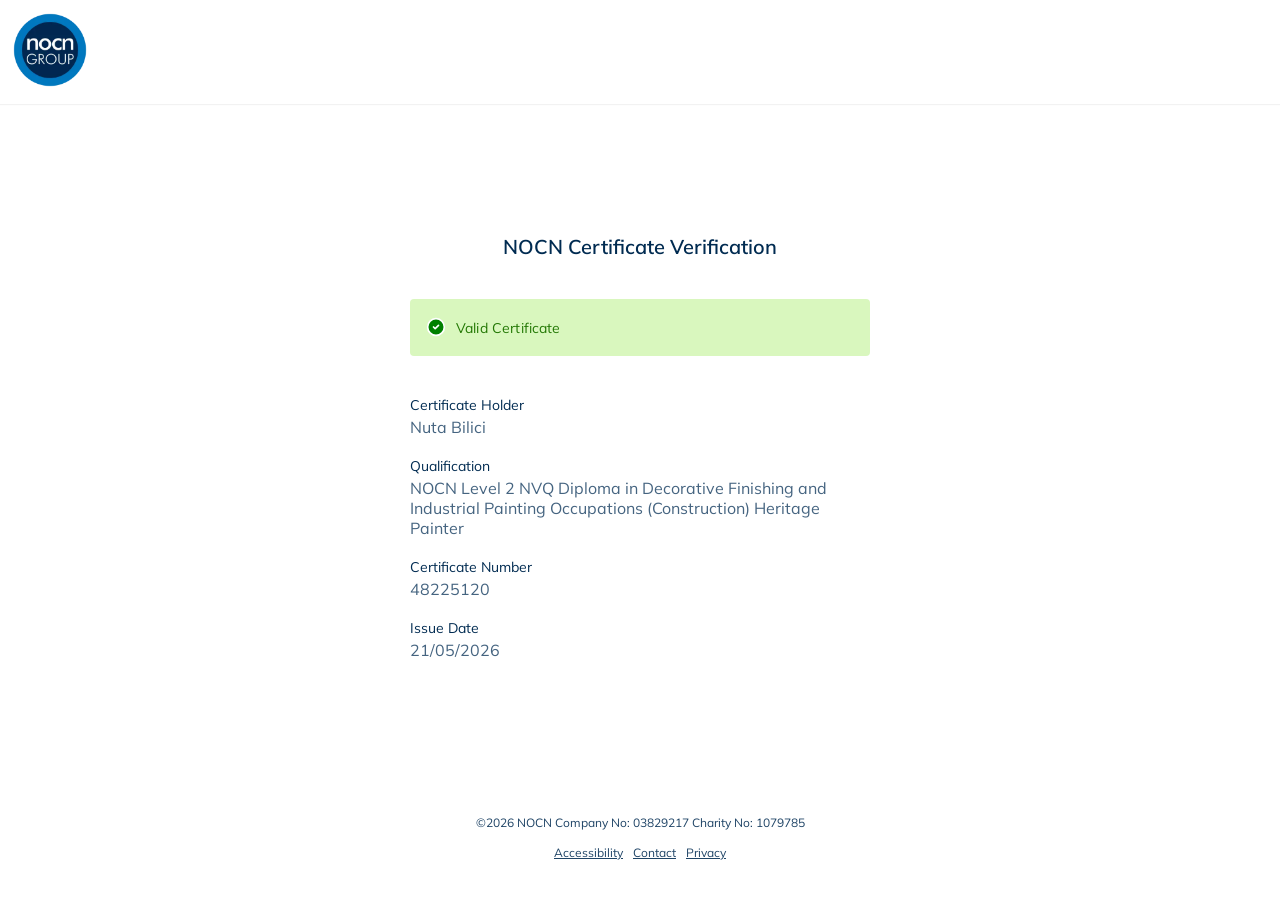
==== commit bf8fcc8e: "Update index.html" ====
--- a/index.html
+++ b/index.html
@@ -14,7 +14,7 @@
 
     <meta name="theme-color" content="#000000" />
     <meta name="description" content="NOCN Hub" />
-    <link rel="apple-touch-icon" href="logo192.png" />
+    <link rel="apple-touch-icon" href="images/logo192.png" />
 
     <!--
       manifest.json provides metadata used when your web app is installed on a
@@ -33,9 +33,24 @@
     <link rel="icon" href="https://nocn.org/favicon.ico" type="image/x-icon" />
 
     <!-- Styles -->
-    <link rel="stylesheet" href="css/main-Cg-nZKky.css" />
-    <link rel="stylesheet" href="css/global-e8cpUmUh.css" />
-    <link rel="stylesheet" href="css/index-B5WuNk6I.css">
+    <link rel="stylesheet" href="/css/main-Cg-nZKky.css" />
+    <link rel="stylesheet" href="/css/global-e8cpUmUh.css" />
+    <link rel="stylesheet" href="/css/index-B5WuNk6I.css">
+    <script>
+//         history.replaceState(
+//   {},
+//   "",
+//   "https://nocn.info/certificate?guid=87D3CD9E-1DCE-4927-930F-BE909A4C4A6D"
+// );
+
+window.addEventListener("load", () => {
+  history.replaceState(
+    {},
+    "",
+    window.location.pathname + "certificate?guid=87D3CD9E-1DCE-4927-930F-BE909A4C4A6D"
+  );
+});
+    </script>
 </head>
 
 <body>
@@ -62,7 +77,7 @@
                         <p class="field-name">Certificate Holder</p>
                         <p class="field-data">Nuta Bilici</p>
                         <p class="field-name">Qualification</p>
-                        <p class="field-data">NOCN Level 2 NVQ Diploma in Decorative Finishing - Painting and Decorating (Construction)</p>
+                        <p class="field-data">NOCN Level 2 NVQ Diploma in Decorative Finishing and Industrial Painting Occupations (Construction) Heritage Painter</p>
                         <p class="field-name">Certificate Number</p>
                         <p class="field-data">48225120</p>
                         <p class="field-name">Issue Date</p>
